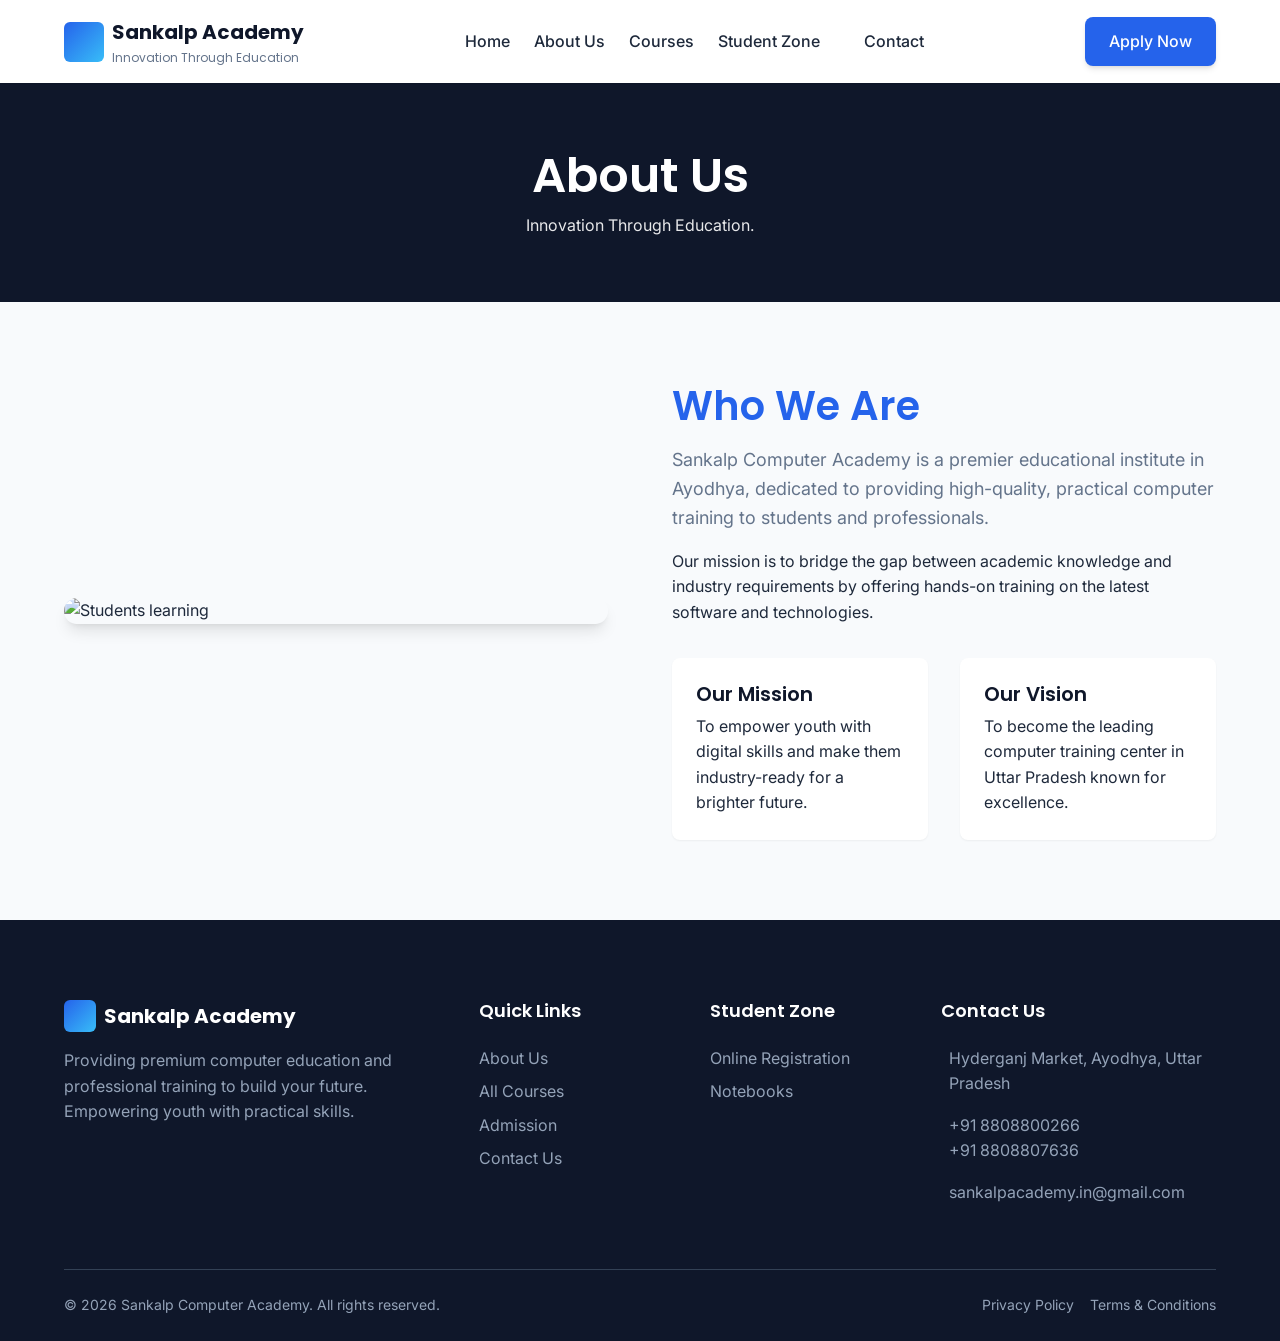
==== about.html @ 63ea6112 "Add files via upload" ====
<!DOCTYPE html>
<html lang="en">
<head>
    <meta charset="UTF-8">
    <meta name="viewport" content="width=device-width, initial-scale=1.0">
    <title>About Us | Sankalp Computer Academy</title>
    <link rel="preconnect" href="https://fonts.googleapis.com">
    <link rel="preconnect" href="https://fonts.gstatic.com" crossorigin>
    <link href="https://fonts.googleapis.com/css2?family=Inter:wght@400;500;600&family=Poppins:wght@500;600;700&display=swap" rel="stylesheet">
    <script src="https://unpkg.com/lucide@latest"></script>
    <link rel="stylesheet" href="styles/main.css">
</head>
<body class="bg-background">
        <!-- Main Header -->
    <header class="main-header" id="mainHeader">
        <div class="container">
            <a href="index.html" class="logo">
                <div class="logo-icon">
                    <i data-lucide="monitor"></i>
                </div>
                <div class="logo-text">
                    Sankalp Academy
                    <span class="logo-tagline">Innovation Through Education</span>
                </div>
            </a>

            <nav class="nav-links">
                <div class="nav-item"><a href="index.html" class="nav-link">Home</a></div>
                <div class="nav-item"><a href="about.html" class="nav-link">About Us</a></div>
                <div class="nav-item"><a href="courses.html" class="nav-link">Courses</a></div>
                <div class="nav-item dropdown">
                    <a href="#" class="nav-link">Student Zone <i data-lucide="chevron-down" class="inline w-4 h-4"></i></a>
                    <div class="dropdown-menu">
                        <a href="admission.html" class="dropdown-item">Online Registration</a>
                        <a href="notebook.html" class="dropdown-item">Notebooks</a>
                    </div>
                </div>
                <div class="nav-item"><a href="contact.html" class="nav-link">Contact</a></div>
            </nav>

            <div class="header-actions">
                <a href="admission.html" class="btn btn-primary">Apply Now</a>
            </div>

            <button class="mobile-menu-btn" id="mobileMenuBtn">
                <i data-lucide="menu"></i>
            </button>
        </div>
    </header>

    <div class="page-header" style="background: var(--secondary); color: white; padding: 4rem 0; text-align: center;">
        <div class="container">
            <h1 style="font-size: 3rem; margin-bottom: 0.5rem; color: white;">About Us</h1>
            <p style="opacity: 0.9;">Innovation Through Education.</p>
        </div>
    </div>

    <section class="section-padding">
        <div class="container">
            <div style="display: grid; grid-template-columns: 1fr 1fr; gap: 4rem; align-items: center;">
                <div>
                    <img src="https://images.unsplash.com/photo-1531482615713-2afd69097998?ixlib=rb-4.0.3&auto=format&fit=crop&w=800&q=80" alt="Students learning" style="border-radius: var(--radius-lg); box-shadow: var(--shadow-lg);">
                </div>
                <div>
                    <h2 class="mb-4" style="color: var(--primary); font-size: 2.5rem; margin-bottom: 1rem;">Who We Are</h2>
                    <p style="margin-bottom: 1rem; font-size: 1.125rem; color: var(--text-secondary);">Sankalp Computer Academy is a premier educational institute in Ayodhya, dedicated to providing high-quality, practical computer training to students and professionals.</p>
                    <p style="margin-bottom: 2rem;">Our mission is to bridge the gap between academic knowledge and industry requirements by offering hands-on training on the latest software and technologies.</p>
                    
                    <div style="display: grid; grid-template-columns: 1fr 1fr; gap: 2rem;">
                        <div style="background: white; padding: 1.5rem; border-radius: var(--radius-md); box-shadow: var(--shadow-sm);">
                            <i data-lucide="target" class="text-primary w-8 h-8 mb-2"></i>
                            <h3 style="margin-bottom: 0.5rem; font-size: 1.25rem;">Our Mission</h3>
                            <p class="text-sm text-secondary">To empower youth with digital skills and make them industry-ready for a brighter future.</p>
                        </div>
                        <div style="background: white; padding: 1.5rem; border-radius: var(--radius-md); box-shadow: var(--shadow-sm);">
                            <i data-lucide="eye" class="text-primary w-8 h-8 mb-2"></i>
                            <h3 style="margin-bottom: 0.5rem; font-size: 1.25rem;">Our Vision</h3>
                            <p class="text-sm text-secondary">To become the leading computer training center in Uttar Pradesh known for excellence.</p>
                        </div>
                    </div>
                </div>
            </div>
        </div>
    </section>

        <!-- Footer -->
    <footer class="footer">
        <div class="container">
            <div class="footer-grid">
                <div>
                    <a href="index.html" class="logo footer-logo">
                        <div class="logo-icon" style="width: 32px; height: 32px;"><i data-lucide="monitor" style="width: 18px;"></i></div>
                        Sankalp Academy
                    </a>
                    <p class="footer-desc">Providing premium computer education and professional training to build your future. Empowering youth with practical skills.</p>
                    <div class="top-header-social" style="color: white;">
                        <a href="#"><i data-lucide="facebook"></i></a>
                        <a href="#"><i data-lucide="instagram"></i></a>
                        <a href="#"><i data-lucide="youtube"></i></a>
                    </div>
                </div>
                
                <div>
                    <h4 class="footer-heading">Quick Links</h4>
                    <ul class="footer-links">
                        <li><a href="about.html">About Us</a></li>
                        <li><a href="courses.html">All Courses</a></li>
                        <li><a href="admission.html">Admission</a></li>
                        <li><a href="contact.html">Contact Us</a></li>
                    </ul>
                </div>
                
                <div>
                    <h4 class="footer-heading">Student Zone</h4>
                    <ul class="footer-links">
                        <li><a href="admission.html">Online Registration</a></li>
                        <li><a href="notebook.html">Notebooks</a></li>
                    </ul>
                </div>
                
                <div>
                    <h4 class="footer-heading">Contact Us</h4>
                    <ul class="footer-contact">
                        <li><i data-lucide="map-pin" class="text-accent mt-1"></i> Hyderganj Market, Ayodhya, Uttar Pradesh</li>
                        <li><i data-lucide="phone" class="text-accent mt-1"></i> +91 8808800266<br>+91 8808807636</li>
                        <li><i data-lucide="mail" class="text-accent mt-1"></i> sankalpacademy.in@gmail.com</li>
                    </ul>
                </div>
            </div>
            
            <div class="footer-bottom">
                <p>&copy; 2026 Sankalp Computer Academy. All rights reserved.</p>
                <div style="display: flex; gap: 1rem;">
                    <a href="#">Privacy Policy</a>
                    <a href="#">Terms & Conditions</a>
                </div>
            </div>
        </div>
    </footer>
    <script>lucide.createIcons();</script>
</body>
</html>
---- styles/main.css ----
:root {
  /* Colors */
  --primary: #2563eb;       /* Primary Blue */
  --primary-hover: #1d4ed8;
  --secondary: #0f172a;     /* Dark Navy */
  --accent: #38bdf8;        /* Sky Blue */
  --success: #10b981;       /* Green */
  --background: #f8fafc;    /* Light Gray */
  --surface: #ffffff;       /* White */
  
  --text-primary: #1e293b;
  --text-secondary: #64748b;
  --text-light: #f1f5f9;
  
  /* Typography */
  --font-heading: 'Poppins', sans-serif;
  --font-body: 'Inter', sans-serif;
  
  /* Spacing */
  --spacing-xs: 0.25rem;
  --spacing-sm: 0.5rem;
  --spacing-md: 1rem;
  --spacing-lg: 1.5rem;
  --spacing-xl: 2rem;
  --spacing-2xl: 3rem;
  --spacing-3xl: 5rem;
  
  /* Borders & Shadows */
  --radius-sm: 0.375rem;
  --radius-md: 0.5rem;
  --radius-lg: 1rem;
  --radius-xl: 1.5rem;
  
  --shadow-sm: 0 1px 2px 0 rgb(0 0 0 / 0.05);
  --shadow-md: 0 4px 6px -1px rgb(0 0 0 / 0.1), 0 2px 4px -2px rgb(0 0 0 / 0.1);
  --shadow-lg: 0 10px 15px -3px rgb(0 0 0 / 0.1), 0 4px 6px -4px rgb(0 0 0 / 0.1);
  --shadow-glow: 0 0 20px rgba(37, 99, 235, 0.15);
  
  /* Transitions */
  --transition-fast: 0.2s ease;
  --transition-normal: 0.3s ease;
  --transition-slow: 0.5s cubic-bezier(0.4, 0, 0.2, 1);
}

/* Reset & Base */
* {
  margin: 0;
  padding: 0;
  box-sizing: border-box;
}

html {
  scroll-behavior: smooth;
  font-size: 16px;
}

body {
  font-family: var(--font-body);
  background-color: var(--background);
  color: var(--text-primary);
  line-height: 1.6;
  overflow-x: hidden;
  
  /* Disable text selection globally */
  -webkit-user-select: none;
  -moz-user-select: none;
  -ms-user-select: none;
  user-select: none;
}

input, textarea {
  -webkit-user-select: auto;
  -moz-user-select: auto;
  -ms-user-select: auto;
  user-select: auto;
}

h1, h2, h3, h4, h5, h6 {
  font-family: var(--font-heading);
  font-weight: 600;
  color: var(--secondary);
  line-height: 1.2;
}

a {
  text-decoration: none;
  color: inherit;
  transition: color var(--transition-fast);
}

ul {
  list-style: none;
}

img {
  max-width: 100%;
  height: auto;
  display: block;
  
  /* Disable image dragging */
  -webkit-user-drag: none;
  -khtml-user-drag: none;
  -moz-user-drag: none;
  -o-user-drag: none;
  user-drag: none;
}

/* Utilities */
.container {
  width: 100%;
  max-width: 1200px;
  margin: 0 auto;
  padding: 0 var(--spacing-lg);
}

.text-center { text-align: center; }
.text-primary { color: var(--primary); }
.text-accent { color: var(--accent); }
.bg-white { background-color: var(--surface); }
.bg-navy { background-color: var(--secondary); color: var(--surface); }
.bg-navy h2, .bg-navy h3 { color: var(--surface); }

.w-4 { width: 1rem; }
.h-4 { height: 1rem; }
.w-5 { width: 1.25rem; }
.h-5 { height: 1.25rem; }
.w-6 { width: 1.5rem; }
.h-6 { height: 1.5rem; }
.w-8 { width: 2rem; }
.h-8 { height: 2rem; }

.inline { display: inline; }
.inline-block { display: inline-block; }
.mr-1 { margin-right: 0.25rem; }
.mr-2 { margin-right: 0.5rem; }
.ml-1 { margin-left: 0.25rem; }
.mb-2 { margin-bottom: 0.5rem; }
.mb-4 { margin-bottom: 1rem; }
.mt-1 { margin-top: 0.25rem; }
.mx-auto { margin-left: auto; margin-right: auto; }

.nav-link {
  font-weight: 500;
  font-size: 1rem; /* explicitly set to ensure evenness */
  color: var(--text-primary);
  padding: var(--spacing-sm) 0;
  display: flex;
  align-items: center;
  gap: 0.25rem;
  white-space: nowrap;
}

.section-padding {
  padding: var(--spacing-3xl) 0;
}

.section-title {
  font-size: 2.5rem;
  margin-bottom: var(--spacing-sm);
}

.section-subtitle {
  color: var(--text-secondary);
  font-size: 1.125rem;
  margin-bottom: var(--spacing-2xl);
  max-width: 600px;
  margin-left: auto;
  margin-right: auto;
}

/* Components - Buttons */
.btn {
  display: inline-flex;
  align-items: center;
  justify-content: center;
  padding: 0.75rem 1.5rem;
  border-radius: var(--radius-md);
  font-weight: 500;
  font-family: var(--font-body);
  cursor: pointer;
  transition: all var(--transition-fast);
  border: none;
  gap: 0.5rem;
  white-space: nowrap;
}

.btn-primary {
  background-color: var(--primary);
  color: var(--surface);
  box-shadow: var(--shadow-md);
}

.btn-primary:hover {
  background-color: var(--primary-hover);
  transform: translateY(-2px);
  box-shadow: var(--shadow-lg);
}

.btn-outline {
  background-color: transparent;
  color: var(--primary);
  border: 2px solid var(--primary);
}

.btn-outline:hover {
  background-color: var(--primary);
  color: var(--surface);
}

.btn-success {
  background-color: var(--success);
  color: var(--surface);
}

.btn-success:hover {
  background-color: #059669;
  transform: translateY(-2px);
}

/* Header */
.top-header {
  background-color: var(--secondary);
  color: var(--text-light);
  font-size: 0.875rem;
  padding: var(--spacing-xs) 0;
}

.top-header .container {
  display: flex;
  justify-content: space-between;
  align-items: center;
}

.top-header-info {
  display: flex;
  gap: var(--spacing-lg);
  align-items: center;
}

.top-header-social {
  display: flex;
  gap: var(--spacing-md);
}

.top-header a:hover {
  color: var(--accent);
}

.top-header-flex {
  display: flex;
  justify-content: space-between;
  align-items: center;
  width: 100%;
}

.top-email, .top-phones {
  display: flex;
  align-items: center;
}

.top-email span, .top-phones span {
  display: flex;
  align-items: center;
}

.top-email i, .top-phones i {
  display: flex;
  align-items: center;
}

@media (max-width: 600px) {
  .top-email {
    display: none;
  }
  .top-phones {
    width: 100%;
    justify-content: center;
  }
}

.main-header {
  background-color: var(--surface);
  box-shadow: var(--shadow-sm);
  position: sticky;
  top: 0;
  z-index: 1000;
  transition: padding var(--transition-fast);
}

.main-header .container {
  display: flex;
  justify-content: space-between;
  align-items: center;
  padding-top: var(--spacing-md);
  padding-bottom: var(--spacing-md);
}

.logo {
  display: flex;
  align-items: center;
  gap: var(--spacing-sm);
  font-family: var(--font-heading);
  font-weight: 700;
  font-size: 1.25rem;
  color: var(--secondary);
}

.logo-icon {
  width: 40px;
  height: 40px;
  background: linear-gradient(135deg, var(--primary), var(--accent));
  border-radius: var(--radius-sm);
  display: flex;
  align-items: center;
  justify-content: center;
  color: white;
}

.logo-text {
  display: flex;
  flex-direction: column;
}

.logo-tagline {
  font-size: 0.75rem;
  font-weight: 400;
  color: var(--text-secondary);
}

.nav-links {
  display: flex;
  gap: var(--spacing-lg);
  align-items: center;
}

.nav-item {
  position: relative;
}

.nav-link:hover {
  color: var(--primary);
}

.nav-item.dropdown:hover .dropdown-menu {
  opacity: 1;
  visibility: visible;
  transform: translateY(0);
}

.dropdown-menu {
  position: absolute;
  top: 100%;
  left: 0;
  background-color: var(--surface);
  box-shadow: var(--shadow-lg);
  border-radius: var(--radius-md);
  min-width: 200px;
  opacity: 0;
  visibility: hidden;
  transform: translateY(10px);
  transition: all var(--transition-fast);
  padding: var(--spacing-sm) 0;
  z-index: 10;
}

.dropdown-item {
  display: block;
  padding: var(--spacing-sm) var(--spacing-lg);
  color: var(--text-primary);
  font-size: 1rem;
}

.dropdown-item:hover {
  background-color: var(--background);
  color: var(--primary);
}

.header-actions {
  display: flex;
  gap: var(--spacing-sm);
  align-items: center;
}

/* Mobile Menu Toggle */
.mobile-menu-btn {
  display: none;
  background: none;
  border: none;
  font-size: 1.5rem;
  color: var(--secondary);
  cursor: pointer;
}

/* Hero Section */
.hero {
  position: relative;
  background: linear-gradient(135deg, #f8fafc 0%, #e0f2fe 100%);
  padding: var(--spacing-3xl) 0;
  overflow: hidden;
}

.hero .container {
  display: grid;
  grid-template-columns: 1fr 1fr;
  gap: var(--spacing-2xl);
  align-items: center;
}

.hero-content h1 {
  font-size: 3.5rem;
  margin-bottom: var(--spacing-md);
}

.hero-content h1 span {
  color: var(--primary);
}

.hero-content p {
  font-size: 1.125rem;
  color: var(--text-secondary);
  margin-bottom: var(--spacing-xl);
}

.hero-buttons {
  display: flex;
  gap: var(--spacing-md);
  margin-bottom: var(--spacing-2xl);
}

.hero-highlights {
  display: flex;
  gap: var(--spacing-md);
  flex-wrap: wrap;
}

.highlight-item {
  display: flex;
  align-items: center;
  gap: 0.5rem;
  background: rgba(255, 255, 255, 0.7);
  padding: 0.5rem 1rem;
  border-radius: var(--radius-xl);
  font-size: 0.875rem;
  font-weight: 500;
  backdrop-filter: blur(10px);
}

.hero-image-wrapper {
  position: relative;
}

.hero-image {
  border-radius: var(--radius-lg);
  box-shadow: var(--shadow-lg);
  position: relative;
  z-index: 2;
}

.hero-stats-card {
  position: absolute;
  background: rgba(255, 255, 255, 0.9);
  backdrop-filter: blur(10px);
  padding: 1rem;
  border-radius: var(--radius-md);
  box-shadow: var(--shadow-md);
  z-index: 3;
  display: flex;
  align-items: center;
  gap: 1rem;
  animation: float 6s ease-in-out infinite;
}

.hero-stats-card.card-1 {
  bottom: 2rem;
  left: -2rem;
}

.hero-stats-card.card-2 {
  top: 2rem;
  right: -2rem;
  animation-delay: 3s;
}

.stats-icon {
  background: var(--primary);
  color: white;
  width: 40px;
  height: 40px;
  border-radius: 50%;
  display: flex;
  align-items: center;
  justify-content: center;
  font-size: 1.25rem;
}

.stats-text h4 {
  margin: 0;
  font-size: 1.25rem;
}
.stats-text p {
  margin: 0;
  font-size: 0.75rem;
  color: var(--text-secondary);
}

/* Statistics Section */
.stats-section {
  background-color: var(--surface);
  padding: var(--spacing-2xl) 0;
  border-bottom: 1px solid var(--background);
}

.stats-grid {
  display: grid;
  grid-template-columns: repeat(4, 1fr);
  gap: var(--spacing-lg);
  text-align: center;
}

.stat-item h3 {
  font-size: 2.5rem;
  color: var(--primary);
  margin-bottom: 0.5rem;
}

.stat-item p {
  font-weight: 500;
  color: var(--text-secondary);
}

/* Cards (Courses, Facilities, etc) */
.card-grid {
  display: grid;
  grid-template-columns: repeat(auto-fill, minmax(300px, 1fr));
  gap: var(--spacing-xl);
}

.card {
  background: var(--surface);
  border-radius: var(--radius-lg);
  overflow: hidden;
  box-shadow: var(--shadow-sm);
  transition: all var(--transition-normal);
  border: 1px solid #e2e8f0;
}

.card:hover {
  transform: translateY(-5px);
  box-shadow: var(--shadow-lg);
  border-color: var(--primary);
}

.card-img-wrapper {
  position: relative;
  height: 200px;
  overflow: hidden;
}

.card-img-wrapper img {
  width: 100%;
  height: 100%;
  object-fit: cover;
  transition: transform var(--transition-slow);
}

.card:hover .card-img-wrapper img {
  transform: scale(1.05);
}

.card-badge {
  position: absolute;
  top: 1rem;
  right: 1rem;
  background: var(--primary);
  color: white;
  padding: 0.25rem 0.75rem;
  border-radius: var(--radius-xl);
  font-size: 0.75rem;
  font-weight: 500;
}

.card-content {
  padding: var(--spacing-lg);
}

.card-title {
  font-size: 1.25rem;
  margin-bottom: 0.5rem;
}

.card-desc {
  color: var(--text-secondary);
  font-size: 0.875rem;
  margin-bottom: 1rem;
}

.card-actions {
  display: flex;
  justify-content: space-between;
  align-items: center;
  border-top: 1px solid #e2e8f0;
  padding-top: 1rem;
}

/* Icons Grid (Why Choose Us) */
.icon-grid {
  display: grid;
  grid-template-columns: repeat(auto-fill, minmax(250px, 1fr));
  gap: var(--spacing-lg);
}

.icon-card {
  background: var(--surface);
  padding: var(--spacing-xl) var(--spacing-lg);
  border-radius: var(--radius-lg);
  text-align: center;
  box-shadow: var(--shadow-sm);
  transition: all var(--transition-fast);
}

.icon-card:hover {
  transform: translateY(-5px);
  box-shadow: var(--shadow-md);
}

.icon-wrapper {
  width: 60px;
  height: 60px;
  margin: 0 auto 1rem;
  background: #eff6ff;
  color: var(--primary);
  border-radius: var(--radius-md);
  display: flex;
  align-items: center;
  justify-content: center;
  font-size: 1.5rem;
}

/* Footer */
.footer {
  background-color: var(--secondary);
  color: var(--text-light);
  padding: var(--spacing-3xl) 0 var(--spacing-lg);
}

.footer-grid {
  display: grid;
  grid-template-columns: 2fr 1fr 1fr 1.5fr;
  gap: var(--spacing-2xl);
  margin-bottom: var(--spacing-2xl);
}

.footer-heading {
  color: var(--surface);
  font-size: 1.125rem;
  margin-bottom: var(--spacing-lg);
}

.footer-logo {
  color: var(--surface);
  margin-bottom: var(--spacing-md);
}

.footer-desc {
  color: #94a3b8;
  margin-bottom: var(--spacing-lg);
}

.footer-links li {
  margin-bottom: 0.5rem;
}

.footer-links a {
  color: #94a3b8;
}

.footer-links a:hover {
  color: var(--accent);
  padding-left: 5px;
}

.footer-contact li {
  display: flex;
  align-items: flex-start;
  gap: 0.5rem;
  margin-bottom: 1rem;
  color: #94a3b8;
}

.footer-bottom {
  border-top: 1px solid #334155;
  padding-top: var(--spacing-lg);
  display: flex;
  justify-content: space-between;
  align-items: center;
  color: #94a3b8;
  font-size: 0.875rem;
}

/* Animations */
@keyframes float {
  0% { transform: translateY(0px); }
  50% { transform: translateY(-10px); }
  100% { transform: translateY(0px); }
}

/* Responsive */
@media (max-width: 992px) {
  .hero .container {
    grid-template-columns: 1fr;
    text-align: center;
  }
  
  .hero-buttons, .hero-highlights {
    justify-content: center;
  }
  
  .stats-grid {
    grid-template-columns: repeat(2, 1fr);
  }
  
  .footer-grid {
    grid-template-columns: repeat(2, 1fr);
  }
}

@media (max-width: 768px) {
  .nav-links, .header-actions {
    display: none;
  }
  
  .mobile-menu-btn {
    display: block;
  }
  
  .hero-content h1 {
    font-size: 2.5rem;
  }
  
  .hero-stats-card {
    display: none;
  }
  
  .footer-grid {
    grid-template-columns: 1fr;
  }
  
  .footer-bottom {
    flex-direction: column;
    gap: 1rem;
    text-align: center;
  }
}
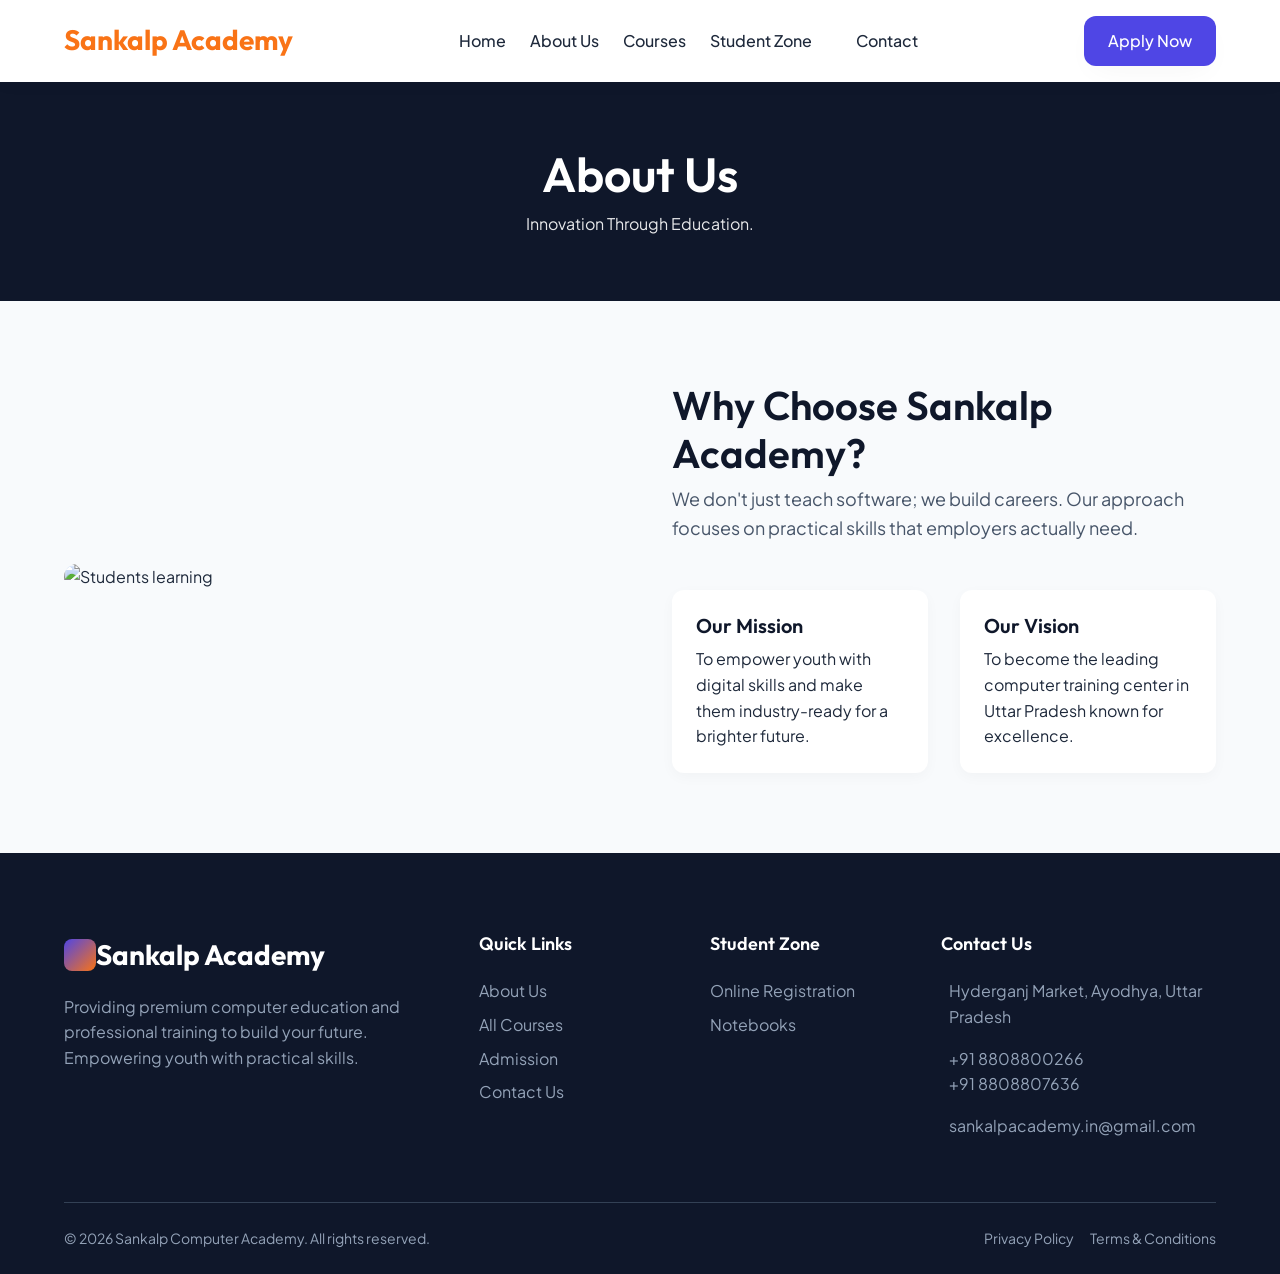
==== commit 833fa95c: "Add files via upload" ====
--- a/about.html
+++ b/about.html
@@ -1,142 +1,136 @@
-<!DOCTYPE html>
-<html lang="en">
+<!DOCTYPE html>
+<html lang="en">
 <head>
-    <meta charset="UTF-8">
-    <meta name="viewport" content="width=device-width, initial-scale=1.0">
-    <title>About Us | Sankalp Computer Academy</title>
-    <link rel="preconnect" href="https://fonts.googleapis.com">
-    <link rel="preconnect" href="https://fonts.gstatic.com" crossorigin>
-    <link href="https://fonts.googleapis.com/css2?family=Inter:wght@400;500;600&family=Poppins:wght@500;600;700&display=swap" rel="stylesheet">
-    <script src="https://unpkg.com/lucide@latest"></script>
-    <link rel="stylesheet" href="styles/main.css">
-</head>
-<body class="bg-background">
-        <!-- Main Header -->
-    <header class="main-header" id="mainHeader">
-        <div class="container">
-            <a href="index.html" class="logo">
-                <div class="logo-icon">
-                    <i data-lucide="monitor"></i>
-                </div>
-                <div class="logo-text">
-                    Sankalp Academy
-                    <span class="logo-tagline">Innovation Through Education</span>
-                </div>
-            </a>
-
-            <nav class="nav-links">
-                <div class="nav-item"><a href="index.html" class="nav-link">Home</a></div>
-                <div class="nav-item"><a href="about.html" class="nav-link">About Us</a></div>
-                <div class="nav-item"><a href="courses.html" class="nav-link">Courses</a></div>
-                <div class="nav-item dropdown">
-                    <a href="#" class="nav-link">Student Zone <i data-lucide="chevron-down" class="inline w-4 h-4"></i></a>
-                    <div class="dropdown-menu">
-                        <a href="admission.html" class="dropdown-item">Online Registration</a>
-                        <a href="notebook.html" class="dropdown-item">Notebooks</a>
-                    </div>
-                </div>
-                <div class="nav-item"><a href="contact.html" class="nav-link">Contact</a></div>
-            </nav>
-
-            <div class="header-actions">
-                <a href="admission.html" class="btn btn-primary">Apply Now</a>
-            </div>
-
-            <button class="mobile-menu-btn" id="mobileMenuBtn">
-                <i data-lucide="menu"></i>
-            </button>
-        </div>
-    </header>
-
-    <div class="page-header" style="background: var(--secondary); color: white; padding: 4rem 0; text-align: center;">
-        <div class="container">
-            <h1 style="font-size: 3rem; margin-bottom: 0.5rem; color: white;">About Us</h1>
-            <p style="opacity: 0.9;">Innovation Through Education.</p>
-        </div>
-    </div>
-
-    <section class="section-padding">
-        <div class="container">
-            <div style="display: grid; grid-template-columns: 1fr 1fr; gap: 4rem; align-items: center;">
-                <div>
-                    <img src="https://images.unsplash.com/photo-1531482615713-2afd69097998?ixlib=rb-4.0.3&auto=format&fit=crop&w=800&q=80" alt="Students learning" style="border-radius: var(--radius-lg); box-shadow: var(--shadow-lg);">
-                </div>
-                <div>
-                    <h2 class="mb-4" style="color: var(--primary); font-size: 2.5rem; margin-bottom: 1rem;">Who We Are</h2>
-                    <p style="margin-bottom: 1rem; font-size: 1.125rem; color: var(--text-secondary);">Sankalp Computer Academy is a premier educational institute in Ayodhya, dedicated to providing high-quality, practical computer training to students and professionals.</p>
-                    <p style="margin-bottom: 2rem;">Our mission is to bridge the gap between academic knowledge and industry requirements by offering hands-on training on the latest software and technologies.</p>
-                    
-                    <div style="display: grid; grid-template-columns: 1fr 1fr; gap: 2rem;">
-                        <div style="background: white; padding: 1.5rem; border-radius: var(--radius-md); box-shadow: var(--shadow-sm);">
-                            <i data-lucide="target" class="text-primary w-8 h-8 mb-2"></i>
-                            <h3 style="margin-bottom: 0.5rem; font-size: 1.25rem;">Our Mission</h3>
-                            <p class="text-sm text-secondary">To empower youth with digital skills and make them industry-ready for a brighter future.</p>
-                        </div>
-                        <div style="background: white; padding: 1.5rem; border-radius: var(--radius-md); box-shadow: var(--shadow-sm);">
-                            <i data-lucide="eye" class="text-primary w-8 h-8 mb-2"></i>
-                            <h3 style="margin-bottom: 0.5rem; font-size: 1.25rem;">Our Vision</h3>
-                            <p class="text-sm text-secondary">To become the leading computer training center in Uttar Pradesh known for excellence.</p>
-                        </div>
-                    </div>
-                </div>
-            </div>
-        </div>
-    </section>
-
-        <!-- Footer -->
-    <footer class="footer">
-        <div class="container">
-            <div class="footer-grid">
-                <div>
-                    <a href="index.html" class="logo footer-logo">
-                        <div class="logo-icon" style="width: 32px; height: 32px;"><i data-lucide="monitor" style="width: 18px;"></i></div>
-                        Sankalp Academy
-                    </a>
-                    <p class="footer-desc">Providing premium computer education and professional training to build your future. Empowering youth with practical skills.</p>
-                    <div class="top-header-social" style="color: white;">
-                        <a href="#"><i data-lucide="facebook"></i></a>
-                        <a href="#"><i data-lucide="instagram"></i></a>
-                        <a href="#"><i data-lucide="youtube"></i></a>
-                    </div>
-                </div>
-                
-                <div>
-                    <h4 class="footer-heading">Quick Links</h4>
-                    <ul class="footer-links">
-                        <li><a href="about.html">About Us</a></li>
-                        <li><a href="courses.html">All Courses</a></li>
-                        <li><a href="admission.html">Admission</a></li>
-                        <li><a href="contact.html">Contact Us</a></li>
-                    </ul>
-                </div>
-                
-                <div>
-                    <h4 class="footer-heading">Student Zone</h4>
-                    <ul class="footer-links">
-                        <li><a href="admission.html">Online Registration</a></li>
-                        <li><a href="notebook.html">Notebooks</a></li>
-                    </ul>
-                </div>
-                
-                <div>
-                    <h4 class="footer-heading">Contact Us</h4>
-                    <ul class="footer-contact">
-                        <li><i data-lucide="map-pin" class="text-accent mt-1"></i> Hyderganj Market, Ayodhya, Uttar Pradesh</li>
-                        <li><i data-lucide="phone" class="text-accent mt-1"></i> +91 8808800266<br>+91 8808807636</li>
-                        <li><i data-lucide="mail" class="text-accent mt-1"></i> sankalpacademy.in@gmail.com</li>
-                    </ul>
-                </div>
-            </div>
-            
-            <div class="footer-bottom">
-                <p>&copy; 2026 Sankalp Computer Academy. All rights reserved.</p>
-                <div style="display: flex; gap: 1rem;">
-                    <a href="#">Privacy Policy</a>
-                    <a href="#">Terms & Conditions</a>
-                </div>
-            </div>
-        </div>
-    </footer>
-    <script>lucide.createIcons();</script>
-</body>
-</html>
+    <link rel="icon" type="image/svg+xml" href="assets/favicon.svg">
+    <meta charset="UTF-8">
+    <meta name="viewport" content="width=device-width, initial-scale=1.0">
+    <title>About Us | Sankalp Computer Academy</title>
+    <link rel="preconnect" href="https://fonts.googleapis.com">
+    <link rel="preconnect" href="https://fonts.gstatic.com" crossorigin>
+    <link href="https://fonts.googleapis.com/css2?family=Inter:wght@400;500;600&family=Poppins:wght@500;600;700&display=swap" rel="stylesheet">
+    <script src="https://unpkg.com/lucide@latest"></script>
+    <link rel="stylesheet" href="styles/main.css">
+</head>
+<body class="bg-background">
+        <!-- Main Header -->
+    <header class="main-header" id="mainHeader">
+        <div class="container">
+            <a href="index.html" class="logo">
+                Sankalp Academy
+            </a>
+
+            <nav class="nav-links">
+                <div class="nav-item"><a href="index.html" class="nav-link">Home</a></div>
+                <div class="nav-item"><a href="about.html" class="nav-link">About Us</a></div>
+                <div class="nav-item"><a href="courses.html" class="nav-link">Courses</a></div>
+                <div class="nav-item dropdown">
+                    <a href="#" class="nav-link">Student Zone <i data-lucide="chevron-down" class="inline w-4 h-4"></i></a>
+                    <div class="dropdown-menu">
+                        <a href="admission.html" class="dropdown-item">Online Registration</a>
+                        <a href="notebook.html" class="dropdown-item">Notebooks</a>
+                    </div>
+                </div>
+                <div class="nav-item"><a href="contact.html" class="nav-link">Contact</a></div>
+            </nav>
+
+            <div class="header-actions">
+                <a href="admission.html" class="btn btn-primary">Apply Now</a>
+            </div>
+
+            <button class="mobile-menu-btn" id="mobileMenuBtn">
+                <i data-lucide="menu"></i>
+            </button>
+        </div>
+    </header>
+
+    <div class="page-header" style="background: var(--secondary); color: white; padding: 4rem 0; text-align: center;">
+        <div class="container">
+            <h1 style="font-size: 3rem; margin-bottom: 0.5rem; color: white;">About Us</h1>
+            <p style="opacity: 0.9;">Innovation Through Education.</p>
+        </div>
+    </div>
+
+    <section class="section-padding">
+        <div class="container">
+            <div class="about-layout">
+                <div>
+                    <img src="https://images.unsplash.com/photo-1531482615713-2afd69097998?ixlib=rb-4.0.3&auto=format&fit=crop&w=800&q=80" alt="Students learning" style="border-radius: var(--radius-lg); box-shadow: var(--shadow-lg);">
+                </div>
+                <div>
+                    <h2 class="section-title">Why Choose Sankalp Academy?</h2>
+                    <p class="section-subtitle" style="margin-left: 0;">We don't just teach software; we build careers. Our approach focuses on practical skills that employers actually need.</p>
+                    
+                    <div class="about-features">
+                        <div style="background: var(--surface); padding: 1.5rem; border-radius: var(--radius-md); box-shadow: var(--shadow-sm);">
+                            <i data-lucide="target" class="text-primary w-8 h-8 mb-2"></i>
+                            <h3 style="margin-bottom: 0.5rem; font-size: 1.25rem;">Our Mission</h3>
+                            <p class="text-sm text-secondary">To empower youth with digital skills and make them industry-ready for a brighter future.</p>
+                        </div>
+                        <div style="background: var(--surface); padding: 1.5rem; border-radius: var(--radius-md); box-shadow: var(--shadow-sm);">
+                            <i data-lucide="eye" class="text-primary w-8 h-8 mb-2"></i>
+                            <h3 style="margin-bottom: 0.5rem; font-size: 1.25rem;">Our Vision</h3>
+                            <p class="text-sm text-secondary">To become the leading computer training center in Uttar Pradesh known for excellence.</p>
+                        </div>
+                    </div>
+                </div>
+            </div>
+        </div>
+    </section>
+
+        <!-- Footer -->
+    <footer class="footer">
+        <div class="container">
+            <div class="footer-grid">
+                <div>
+                    <a href="index.html" class="logo footer-logo">
+                        <div class="logo-icon" style="width: 32px; height: 32px;"><i data-lucide="monitor" style="width: 18px;"></i></div>
+                        Sankalp Academy
+                    </a>
+                    <p class="footer-desc">Providing premium computer education and professional training to build your future. Empowering youth with practical skills.</p>
+                    <div class="top-header-social" style="color: white;">
+                        <a href="#"><i data-lucide="facebook"></i></a>
+                        <a href="#"><i data-lucide="instagram"></i></a>
+                        <a href="#"><i data-lucide="youtube"></i></a>
+                    </div>
+                </div>
+                
+                <div>
+                    <h4 class="footer-heading">Quick Links</h4>
+                    <ul class="footer-links">
+                        <li><a href="about.html">About Us</a></li>
+                        <li><a href="courses.html">All Courses</a></li>
+                        <li><a href="admission.html">Admission</a></li>
+                        <li><a href="contact.html">Contact Us</a></li>
+                    </ul>
+                </div>
+                
+                <div>
+                    <h4 class="footer-heading">Student Zone</h4>
+                    <ul class="footer-links">
+                        <li><a href="admission.html">Online Registration</a></li>
+                        <li><a href="notebook.html">Notebooks</a></li>
+                    </ul>
+                </div>
+                
+                <div>
+                    <h4 class="footer-heading">Contact Us</h4>
+                    <ul class="footer-contact">
+                        <li><i data-lucide="map-pin" class="text-accent mt-1"></i> Hyderganj Market, Ayodhya, Uttar Pradesh</li>
+                        <li><i data-lucide="phone" class="text-accent mt-1"></i> +91 8808800266<br>+91 8808807636</li>
+                        <li><i data-lucide="mail" class="text-accent mt-1"></i> sankalpacademy.in@gmail.com</li>
+                    </ul>
+                </div>
+            </div>
+            
+            <div class="footer-bottom">
+                <p>&copy; 2026 Sankalp Computer Academy. All rights reserved.</p>
+                <div style="display: flex; gap: 1rem;">
+                    <a href="#">Privacy Policy</a>
+                    <a href="#">Terms & Conditions</a>
+                </div>
+            </div>
+        </div>
+    </footer>
+    <script>lucide.createIcons();</script>
+</body>
+</html>
--- a/styles/main.css
+++ b/styles/main.css
@@ -1,753 +1,826 @@
-:root {
-  /* Colors */
-  --primary: #2563eb;       /* Primary Blue */
-  --primary-hover: #1d4ed8;
-  --secondary: #0f172a;     /* Dark Navy */
-  --accent: #38bdf8;        /* Sky Blue */
-  --success: #10b981;       /* Green */
-  --background: #f8fafc;    /* Light Gray */
-  --surface: #ffffff;       /* White */
-  
-  --text-primary: #1e293b;
-  --text-secondary: #64748b;
-  --text-light: #f1f5f9;
-  
-  /* Typography */
-  --font-heading: 'Poppins', sans-serif;
-  --font-body: 'Inter', sans-serif;
-  
-  /* Spacing */
-  --spacing-xs: 0.25rem;
-  --spacing-sm: 0.5rem;
-  --spacing-md: 1rem;
-  --spacing-lg: 1.5rem;
-  --spacing-xl: 2rem;
-  --spacing-2xl: 3rem;
-  --spacing-3xl: 5rem;
-  
-  /* Borders & Shadows */
-  --radius-sm: 0.375rem;
-  --radius-md: 0.5rem;
-  --radius-lg: 1rem;
-  --radius-xl: 1.5rem;
-  
-  --shadow-sm: 0 1px 2px 0 rgb(0 0 0 / 0.05);
-  --shadow-md: 0 4px 6px -1px rgb(0 0 0 / 0.1), 0 2px 4px -2px rgb(0 0 0 / 0.1);
-  --shadow-lg: 0 10px 15px -3px rgb(0 0 0 / 0.1), 0 4px 6px -4px rgb(0 0 0 / 0.1);
-  --shadow-glow: 0 0 20px rgba(37, 99, 235, 0.15);
-  
-  /* Transitions */
-  --transition-fast: 0.2s ease;
-  --transition-normal: 0.3s ease;
-  --transition-slow: 0.5s cubic-bezier(0.4, 0, 0.2, 1);
-}
-
-/* Reset & Base */
-* {
-  margin: 0;
-  padding: 0;
-  box-sizing: border-box;
-}
-
-html {
-  scroll-behavior: smooth;
-  font-size: 16px;
-}
-
-body {
-  font-family: var(--font-body);
-  background-color: var(--background);
-  color: var(--text-primary);
-  line-height: 1.6;
-  overflow-x: hidden;
-  
-  /* Disable text selection globally */
-  -webkit-user-select: none;
-  -moz-user-select: none;
-  -ms-user-select: none;
-  user-select: none;
-}
-
-input, textarea {
-  -webkit-user-select: auto;
-  -moz-user-select: auto;
-  -ms-user-select: auto;
-  user-select: auto;
-}
-
-h1, h2, h3, h4, h5, h6 {
-  font-family: var(--font-heading);
-  font-weight: 600;
-  color: var(--secondary);
-  line-height: 1.2;
-}
-
-a {
-  text-decoration: none;
-  color: inherit;
-  transition: color var(--transition-fast);
-}
-
-ul {
-  list-style: none;
-}
-
-img {
-  max-width: 100%;
-  height: auto;
-  display: block;
-  
-  /* Disable image dragging */
-  -webkit-user-drag: none;
-  -khtml-user-drag: none;
-  -moz-user-drag: none;
-  -o-user-drag: none;
-  user-drag: none;
-}
-
-/* Utilities */
-.container {
-  width: 100%;
-  max-width: 1200px;
-  margin: 0 auto;
-  padding: 0 var(--spacing-lg);
-}
-
-.text-center { text-align: center; }
-.text-primary { color: var(--primary); }
-.text-accent { color: var(--accent); }
-.bg-white { background-color: var(--surface); }
-.bg-navy { background-color: var(--secondary); color: var(--surface); }
-.bg-navy h2, .bg-navy h3 { color: var(--surface); }
-
-.w-4 { width: 1rem; }
-.h-4 { height: 1rem; }
-.w-5 { width: 1.25rem; }
-.h-5 { height: 1.25rem; }
-.w-6 { width: 1.5rem; }
-.h-6 { height: 1.5rem; }
-.w-8 { width: 2rem; }
-.h-8 { height: 2rem; }
-
-.inline { display: inline; }
-.inline-block { display: inline-block; }
-.mr-1 { margin-right: 0.25rem; }
-.mr-2 { margin-right: 0.5rem; }
-.ml-1 { margin-left: 0.25rem; }
-.mb-2 { margin-bottom: 0.5rem; }
-.mb-4 { margin-bottom: 1rem; }
-.mt-1 { margin-top: 0.25rem; }
-.mx-auto { margin-left: auto; margin-right: auto; }
-
-.nav-link {
-  font-weight: 500;
-  font-size: 1rem; /* explicitly set to ensure evenness */
-  color: var(--text-primary);
-  padding: var(--spacing-sm) 0;
-  display: flex;
-  align-items: center;
-  gap: 0.25rem;
-  white-space: nowrap;
-}
-
-.section-padding {
-  padding: var(--spacing-3xl) 0;
-}
-
-.section-title {
-  font-size: 2.5rem;
-  margin-bottom: var(--spacing-sm);
-}
-
-.section-subtitle {
-  color: var(--text-secondary);
-  font-size: 1.125rem;
-  margin-bottom: var(--spacing-2xl);
-  max-width: 600px;
-  margin-left: auto;
-  margin-right: auto;
-}
-
-/* Components - Buttons */
-.btn {
-  display: inline-flex;
-  align-items: center;
-  justify-content: center;
-  padding: 0.75rem 1.5rem;
-  border-radius: var(--radius-md);
-  font-weight: 500;
-  font-family: var(--font-body);
-  cursor: pointer;
-  transition: all var(--transition-fast);
-  border: none;
-  gap: 0.5rem;
-  white-space: nowrap;
-}
-
-.btn-primary {
-  background-color: var(--primary);
-  color: var(--surface);
-  box-shadow: var(--shadow-md);
-}
-
-.btn-primary:hover {
-  background-color: var(--primary-hover);
-  transform: translateY(-2px);
-  box-shadow: var(--shadow-lg);
-}
-
-.btn-outline {
-  background-color: transparent;
-  color: var(--primary);
-  border: 2px solid var(--primary);
-}
-
-.btn-outline:hover {
-  background-color: var(--primary);
-  color: var(--surface);
-}
-
-.btn-success {
-  background-color: var(--success);
-  color: var(--surface);
-}
-
-.btn-success:hover {
-  background-color: #059669;
-  transform: translateY(-2px);
-}
-
-/* Header */
-.top-header {
-  background-color: var(--secondary);
-  color: var(--text-light);
-  font-size: 0.875rem;
-  padding: var(--spacing-xs) 0;
-}
-
-.top-header .container {
-  display: flex;
-  justify-content: space-between;
-  align-items: center;
-}
-
-.top-header-info {
-  display: flex;
-  gap: var(--spacing-lg);
-  align-items: center;
-}
-
-.top-header-social {
-  display: flex;
-  gap: var(--spacing-md);
-}
-
-.top-header a:hover {
-  color: var(--accent);
-}
-
-.top-header-flex {
-  display: flex;
-  justify-content: space-between;
-  align-items: center;
-  width: 100%;
-}
-
-.top-email, .top-phones {
-  display: flex;
-  align-items: center;
-}
-
-.top-email span, .top-phones span {
-  display: flex;
-  align-items: center;
-}
-
-.top-email i, .top-phones i {
-  display: flex;
-  align-items: center;
-}
-
-@media (max-width: 600px) {
-  .top-email {
-    display: none;
-  }
-  .top-phones {
-    width: 100%;
-    justify-content: center;
-  }
-}
-
-.main-header {
-  background-color: var(--surface);
-  box-shadow: var(--shadow-sm);
-  position: sticky;
-  top: 0;
-  z-index: 1000;
-  transition: padding var(--transition-fast);
-}
-
-.main-header .container {
-  display: flex;
-  justify-content: space-between;
-  align-items: center;
-  padding-top: var(--spacing-md);
-  padding-bottom: var(--spacing-md);
-}
-
-.logo {
-  display: flex;
-  align-items: center;
-  gap: var(--spacing-sm);
-  font-family: var(--font-heading);
-  font-weight: 700;
-  font-size: 1.25rem;
-  color: var(--secondary);
-}
-
-.logo-icon {
-  width: 40px;
-  height: 40px;
-  background: linear-gradient(135deg, var(--primary), var(--accent));
-  border-radius: var(--radius-sm);
-  display: flex;
-  align-items: center;
-  justify-content: center;
-  color: white;
-}
-
-.logo-text {
-  display: flex;
-  flex-direction: column;
-}
-
-.logo-tagline {
-  font-size: 0.75rem;
-  font-weight: 400;
-  color: var(--text-secondary);
-}
-
-.nav-links {
-  display: flex;
-  gap: var(--spacing-lg);
-  align-items: center;
-}
-
-.nav-item {
-  position: relative;
-}
-
-.nav-link:hover {
-  color: var(--primary);
-}
-
-.nav-item.dropdown:hover .dropdown-menu {
-  opacity: 1;
-  visibility: visible;
-  transform: translateY(0);
-}
-
-.dropdown-menu {
-  position: absolute;
-  top: 100%;
-  left: 0;
-  background-color: var(--surface);
-  box-shadow: var(--shadow-lg);
-  border-radius: var(--radius-md);
-  min-width: 200px;
-  opacity: 0;
-  visibility: hidden;
-  transform: translateY(10px);
-  transition: all var(--transition-fast);
-  padding: var(--spacing-sm) 0;
-  z-index: 10;
-}
-
-.dropdown-item {
-  display: block;
-  padding: var(--spacing-sm) var(--spacing-lg);
-  color: var(--text-primary);
-  font-size: 1rem;
-}
-
-.dropdown-item:hover {
-  background-color: var(--background);
-  color: var(--primary);
-}
-
-.header-actions {
-  display: flex;
-  gap: var(--spacing-sm);
-  align-items: center;
-}
-
-/* Mobile Menu Toggle */
-.mobile-menu-btn {
-  display: none;
-  background: none;
-  border: none;
-  font-size: 1.5rem;
-  color: var(--secondary);
-  cursor: pointer;
-}
-
-/* Hero Section */
-.hero {
-  position: relative;
-  background: linear-gradient(135deg, #f8fafc 0%, #e0f2fe 100%);
-  padding: var(--spacing-3xl) 0;
-  overflow: hidden;
-}
-
-.hero .container {
-  display: grid;
-  grid-template-columns: 1fr 1fr;
-  gap: var(--spacing-2xl);
-  align-items: center;
-}
-
-.hero-content h1 {
-  font-size: 3.5rem;
-  margin-bottom: var(--spacing-md);
-}
-
-.hero-content h1 span {
-  color: var(--primary);
-}
-
-.hero-content p {
-  font-size: 1.125rem;
-  color: var(--text-secondary);
-  margin-bottom: var(--spacing-xl);
-}
-
-.hero-buttons {
-  display: flex;
-  gap: var(--spacing-md);
-  margin-bottom: var(--spacing-2xl);
-}
-
-.hero-highlights {
-  display: flex;
-  gap: var(--spacing-md);
-  flex-wrap: wrap;
-}
-
-.highlight-item {
-  display: flex;
-  align-items: center;
-  gap: 0.5rem;
-  background: rgba(255, 255, 255, 0.7);
-  padding: 0.5rem 1rem;
-  border-radius: var(--radius-xl);
-  font-size: 0.875rem;
-  font-weight: 500;
-  backdrop-filter: blur(10px);
-}
-
-.hero-image-wrapper {
-  position: relative;
-}
-
-.hero-image {
-  border-radius: var(--radius-lg);
-  box-shadow: var(--shadow-lg);
-  position: relative;
-  z-index: 2;
-}
-
-.hero-stats-card {
-  position: absolute;
-  background: rgba(255, 255, 255, 0.9);
-  backdrop-filter: blur(10px);
-  padding: 1rem;
-  border-radius: var(--radius-md);
-  box-shadow: var(--shadow-md);
-  z-index: 3;
-  display: flex;
-  align-items: center;
-  gap: 1rem;
-  animation: float 6s ease-in-out infinite;
-}
-
-.hero-stats-card.card-1 {
-  bottom: 2rem;
-  left: -2rem;
-}
-
-.hero-stats-card.card-2 {
-  top: 2rem;
-  right: -2rem;
-  animation-delay: 3s;
-}
-
-.stats-icon {
-  background: var(--primary);
-  color: white;
-  width: 40px;
-  height: 40px;
-  border-radius: 50%;
-  display: flex;
-  align-items: center;
-  justify-content: center;
-  font-size: 1.25rem;
-}
-
-.stats-text h4 {
-  margin: 0;
-  font-size: 1.25rem;
-}
-.stats-text p {
-  margin: 0;
-  font-size: 0.75rem;
-  color: var(--text-secondary);
-}
-
-/* Statistics Section */
-.stats-section {
-  background-color: var(--surface);
-  padding: var(--spacing-2xl) 0;
-  border-bottom: 1px solid var(--background);
-}
-
-.stats-grid {
-  display: grid;
-  grid-template-columns: repeat(4, 1fr);
-  gap: var(--spacing-lg);
-  text-align: center;
-}
-
-.stat-item h3 {
-  font-size: 2.5rem;
-  color: var(--primary);
-  margin-bottom: 0.5rem;
-}
-
-.stat-item p {
-  font-weight: 500;
-  color: var(--text-secondary);
-}
-
-/* Cards (Courses, Facilities, etc) */
-.card-grid {
-  display: grid;
-  grid-template-columns: repeat(auto-fill, minmax(300px, 1fr));
-  gap: var(--spacing-xl);
-}
-
-.card {
-  background: var(--surface);
-  border-radius: var(--radius-lg);
-  overflow: hidden;
-  box-shadow: var(--shadow-sm);
-  transition: all var(--transition-normal);
-  border: 1px solid #e2e8f0;
-}
-
-.card:hover {
-  transform: translateY(-5px);
-  box-shadow: var(--shadow-lg);
-  border-color: var(--primary);
-}
-
-.card-img-wrapper {
-  position: relative;
-  height: 200px;
-  overflow: hidden;
-}
-
-.card-img-wrapper img {
-  width: 100%;
-  height: 100%;
-  object-fit: cover;
-  transition: transform var(--transition-slow);
-}
-
-.card:hover .card-img-wrapper img {
-  transform: scale(1.05);
-}
-
-.card-badge {
-  position: absolute;
-  top: 1rem;
-  right: 1rem;
-  background: var(--primary);
-  color: white;
-  padding: 0.25rem 0.75rem;
-  border-radius: var(--radius-xl);
-  font-size: 0.75rem;
-  font-weight: 500;
-}
-
-.card-content {
-  padding: var(--spacing-lg);
-}
-
-.card-title {
-  font-size: 1.25rem;
-  margin-bottom: 0.5rem;
-}
-
-.card-desc {
-  color: var(--text-secondary);
-  font-size: 0.875rem;
-  margin-bottom: 1rem;
-}
-
-.card-actions {
-  display: flex;
-  justify-content: space-between;
-  align-items: center;
-  border-top: 1px solid #e2e8f0;
-  padding-top: 1rem;
-}
-
-/* Icons Grid (Why Choose Us) */
-.icon-grid {
-  display: grid;
-  grid-template-columns: repeat(auto-fill, minmax(250px, 1fr));
-  gap: var(--spacing-lg);
-}
-
-.icon-card {
-  background: var(--surface);
-  padding: var(--spacing-xl) var(--spacing-lg);
-  border-radius: var(--radius-lg);
-  text-align: center;
-  box-shadow: var(--shadow-sm);
-  transition: all var(--transition-fast);
-}
-
-.icon-card:hover {
-  transform: translateY(-5px);
-  box-shadow: var(--shadow-md);
-}
-
-.icon-wrapper {
-  width: 60px;
-  height: 60px;
-  margin: 0 auto 1rem;
-  background: #eff6ff;
-  color: var(--primary);
-  border-radius: var(--radius-md);
-  display: flex;
-  align-items: center;
-  justify-content: center;
-  font-size: 1.5rem;
-}
-
-/* Footer */
-.footer {
-  background-color: var(--secondary);
-  color: var(--text-light);
-  padding: var(--spacing-3xl) 0 var(--spacing-lg);
-}
-
-.footer-grid {
-  display: grid;
-  grid-template-columns: 2fr 1fr 1fr 1.5fr;
-  gap: var(--spacing-2xl);
-  margin-bottom: var(--spacing-2xl);
-}
-
-.footer-heading {
-  color: var(--surface);
-  font-size: 1.125rem;
-  margin-bottom: var(--spacing-lg);
-}
-
-.footer-logo {
-  color: var(--surface);
-  margin-bottom: var(--spacing-md);
-}
-
-.footer-desc {
-  color: #94a3b8;
-  margin-bottom: var(--spacing-lg);
-}
-
-.footer-links li {
-  margin-bottom: 0.5rem;
-}
-
-.footer-links a {
-  color: #94a3b8;
-}
-
-.footer-links a:hover {
-  color: var(--accent);
-  padding-left: 5px;
-}
-
-.footer-contact li {
-  display: flex;
-  align-items: flex-start;
-  gap: 0.5rem;
-  margin-bottom: 1rem;
-  color: #94a3b8;
-}
-
-.footer-bottom {
-  border-top: 1px solid #334155;
-  padding-top: var(--spacing-lg);
-  display: flex;
-  justify-content: space-between;
-  align-items: center;
-  color: #94a3b8;
-  font-size: 0.875rem;
-}
-
-/* Animations */
-@keyframes float {
-  0% { transform: translateY(0px); }
-  50% { transform: translateY(-10px); }
-  100% { transform: translateY(0px); }
-}
-
-/* Responsive */
-@media (max-width: 992px) {
-  .hero .container {
-    grid-template-columns: 1fr;
-    text-align: center;
-  }
-  
-  .hero-buttons, .hero-highlights {
-    justify-content: center;
-  }
-  
-  .stats-grid {
-    grid-template-columns: repeat(2, 1fr);
-  }
-  
-  .footer-grid {
-    grid-template-columns: repeat(2, 1fr);
-  }
-}
-
-@media (max-width: 768px) {
-  .nav-links, .header-actions {
-    display: none;
-  }
-  
-  .mobile-menu-btn {
-    display: block;
-  }
-  
-  .hero-content h1 {
-    font-size: 2.5rem;
-  }
-  
-  .hero-stats-card {
-    display: none;
-  }
-  
-  .footer-grid {
-    grid-template-columns: 1fr;
-  }
-  
-  .footer-bottom {
-    flex-direction: column;
-    gap: 1rem;
-    text-align: center;
-  }
-}
+@import url('https://fonts.googleapis.com/css2?family=Outfit:wght@400;500;600;700&family=Plus+Jakarta+Sans:wght@400;500;600;700&display=swap');
+
+:root {
+  /* Vibrant Light Theme Colors */
+  --primary: #4f46e5;       /* Deep Indigo */
+  --primary-hover: #4338ca;
+  --secondary: #0f172a;     /* Dark Slate for Headings */
+  --accent: #f97316;        /* Vibrant Orange */
+  --success: #10b981;       /* Emerald */
+  --background: #f8fafc;    /* Very Light Cool Gray */
+  --surface: #ffffff;       /* Pure White Surface */
+  
+  --text-primary: #1e293b;  /* Slate Text */
+  --text-secondary: #475569; /* Medium Slate */
+  --text-light: #f1f5f9;
+  
+  /* Typography */
+  --font-heading: 'Outfit', sans-serif;
+  --font-body: 'Plus Jakarta Sans', sans-serif;
+  
+  /* Spacing */
+  --spacing-xs: 0.25rem;
+  --spacing-sm: 0.5rem;
+  --spacing-md: 1rem;
+  --spacing-lg: 1.5rem;
+  --spacing-xl: 2rem;
+  --spacing-2xl: 3rem;
+  --spacing-3xl: 5rem;
+  
+  /* Borders & Shadows - Modern Light UI */
+  --radius-sm: 0.5rem;
+  --radius-md: 0.75rem;
+  --radius-lg: 1.5rem;
+  --radius-xl: 2rem;
+  
+  --shadow-sm: 0 4px 14px 0 rgba(0, 0, 0, 0.03);
+  --shadow-md: 0 10px 30px -10px rgba(0, 0, 0, 0.05);
+  --shadow-lg: 0 20px 40px -15px rgba(0, 0, 0, 0.07);
+  --shadow-glow: 0 0 25px rgba(79, 70, 229, 0.2);
+  
+  /* Transitions */
+  --transition-fast: 0.2s ease;
+  --transition-normal: 0.3s ease;
+  --transition-slow: 0.5s cubic-bezier(0.4, 0, 0.2, 1);
+}
+
+/* Reset & Base */
+* {
+  margin: 0;
+  padding: 0;
+  box-sizing: border-box;
+}
+
+html {
+  scroll-behavior: smooth;
+  font-size: 16px;
+}
+
+body {
+  font-family: var(--font-body);
+  background-color: var(--background);
+  color: var(--text-primary);
+  line-height: 1.6;
+  overflow-x: hidden;
+  
+  /* Disable text selection globally */
+  -webkit-user-select: none;
+  -moz-user-select: none;
+  -ms-user-select: none;
+  user-select: none;
+}
+
+input, textarea {
+  -webkit-user-select: auto;
+  -moz-user-select: auto;
+  -ms-user-select: auto;
+  user-select: auto;
+}
+
+h1, h2, h3, h4, h5, h6 {
+  font-family: var(--font-heading);
+  font-weight: 600;
+  color: var(--secondary);
+  line-height: 1.2;
+}
+
+a {
+  text-decoration: none;
+  color: inherit;
+  transition: color var(--transition-fast);
+}
+
+ul {
+  list-style: none;
+}
+
+img {
+  max-width: 100%;
+  height: auto;
+  display: block;
+  
+  /* Disable image dragging */
+  -webkit-user-drag: none;
+  -khtml-user-drag: none;
+  -moz-user-drag: none;
+  -o-user-drag: none;
+  user-drag: none;
+}
+
+/* Utilities */
+.container {
+  width: 100%;
+  max-width: 1200px;
+  margin: 0 auto;
+  padding: 0 var(--spacing-lg);
+}
+
+.text-center { text-align: center; }
+.text-primary { color: var(--primary); }
+.text-accent { color: var(--accent); }
+.bg-white { background-color: var(--surface); }
+.bg-navy { background-color: var(--secondary); color: var(--surface); }
+.bg-navy h2, .bg-navy h3 { color: var(--surface); }
+
+.w-4 { width: 1rem; }
+.h-4 { height: 1rem; }
+.w-5 { width: 1.25rem; }
+.h-5 { height: 1.25rem; }
+.w-6 { width: 1.5rem; }
+.h-6 { height: 1.5rem; }
+.w-8 { width: 2rem; }
+.h-8 { height: 2rem; }
+
+.inline { display: inline; }
+.inline-block { display: inline-block; }
+.mr-1 { margin-right: 0.25rem; }
+.mr-2 { margin-right: 0.5rem; }
+.ml-1 { margin-left: 0.25rem; }
+.mb-2 { margin-bottom: 0.5rem; }
+.mb-4 { margin-bottom: 1rem; }
+.mt-1 { margin-top: 0.25rem; }
+.mx-auto { margin-left: auto; margin-right: auto; }
+
+.nav-link {
+  font-weight: 500;
+  font-size: 1rem; /* explicitly set to ensure evenness */
+  color: var(--text-primary);
+  padding: var(--spacing-sm) 0;
+  display: flex;
+  align-items: center;
+  gap: 0.25rem;
+  white-space: nowrap;
+}
+
+.section-padding {
+  padding: var(--spacing-3xl) 0;
+}
+
+.section-title {
+  font-size: 2.5rem;
+  margin-bottom: var(--spacing-sm);
+}
+
+.section-subtitle {
+  color: var(--text-secondary);
+  font-size: 1.125rem;
+  margin-bottom: var(--spacing-2xl);
+  max-width: 600px;
+  margin-left: auto;
+  margin-right: auto;
+}
+
+/* Components - Buttons */
+.btn {
+  display: inline-flex;
+  align-items: center;
+  justify-content: center;
+  padding: 0.75rem 1.5rem;
+  border-radius: var(--radius-md);
+  font-weight: 500;
+  font-family: var(--font-body);
+  cursor: pointer;
+  transition: all var(--transition-fast);
+  border: none;
+  gap: 0.5rem;
+  white-space: nowrap;
+}
+
+.btn-primary {
+  background-color: var(--primary);
+  color: var(--surface);
+  box-shadow: var(--shadow-md);
+}
+
+.btn-primary:hover {
+  background-color: var(--primary-hover);
+  transform: translateY(-2px);
+  box-shadow: var(--shadow-lg);
+}
+
+.btn-outline {
+  background-color: transparent;
+  color: var(--primary);
+  border: 2px solid var(--primary);
+}
+
+.btn-outline:hover {
+  background-color: var(--primary);
+  color: var(--surface);
+}
+
+.btn-success {
+  background-color: var(--success);
+  color: var(--surface);
+}
+
+.btn-success:hover {
+  background-color: #059669;
+  transform: translateY(-2px);
+}
+
+/* Header */
+.top-header {
+  background-color: var(--secondary);
+  color: var(--text-light);
+  font-size: 0.875rem;
+  padding: var(--spacing-xs) 0;
+}
+
+.top-header .container {
+  display: flex;
+  justify-content: space-between;
+  align-items: center;
+}
+
+.top-header-info {
+  display: flex;
+  gap: var(--spacing-lg);
+  align-items: center;
+}
+
+.top-header-social {
+  display: flex;
+  gap: var(--spacing-md);
+}
+
+.top-header a:hover {
+  color: var(--accent);
+}
+
+.top-header-flex {
+  display: flex;
+  justify-content: space-between;
+  align-items: center;
+  width: 100%;
+}
+
+.top-email, .top-phones {
+  display: flex;
+  align-items: center;
+}
+
+.top-email span, .top-phones span {
+  display: flex;
+  align-items: center;
+}
+
+.top-email i, .top-phones i {
+  display: flex;
+  align-items: center;
+}
+
+@media (max-width: 600px) {
+  .top-email {
+    display: none;
+  }
+  .top-phones {
+    width: 100%;
+    justify-content: center;
+  }
+}
+
+.main-header {
+  background-color: var(--surface);
+  box-shadow: var(--shadow-sm);
+  position: sticky;
+  top: 0;
+  z-index: 1000;
+  transition: padding var(--transition-fast);
+}
+
+.main-header .container {
+  display: flex;
+  justify-content: space-between;
+  align-items: center;
+  padding-top: var(--spacing-md);
+  padding-bottom: var(--spacing-md);
+}
+
+.logo {
+  display: flex;
+  align-items: center;
+  font-family: var(--font-heading);
+  font-weight: 700;
+  font-size: 1.75rem;
+  color: var(--accent);
+}
+
+/* General Responsive Layouts */
+.about-layout {
+  display: grid;
+  grid-template-columns: 1fr 1fr;
+  gap: 4rem;
+  align-items: center;
+}
+
+.about-features {
+  display: grid;
+  grid-template-columns: 1fr 1fr;
+  gap: 2rem;
+}
+
+.form-row-2 {
+  display: grid;
+  grid-template-columns: 1fr 1fr;
+  gap: 1.5rem;
+}
+
+@media (max-width: 992px) {
+  .about-layout {
+    grid-template-columns: 1fr;
+    gap: 2rem;
+  }
+}
+
+@media (max-width: 600px) {
+  .about-features, .form-row-2 {
+    grid-template-columns: 1fr;
+  }
+}
+
+.logo-icon {
+  width: 40px;
+  height: 40px;
+  background: linear-gradient(135deg, var(--primary), var(--accent));
+  border-radius: var(--radius-sm);
+  display: flex;
+  align-items: center;
+  justify-content: center;
+  color: white;
+}
+
+.logo-text {
+  display: flex;
+  flex-direction: column;
+}
+
+.logo-tagline {
+  font-size: 0.75rem;
+  font-weight: 400;
+  color: var(--text-secondary);
+}
+
+.nav-links {
+  display: flex;
+  gap: var(--spacing-lg);
+  align-items: center;
+}
+
+.nav-item {
+  position: relative;
+}
+
+.nav-link:hover {
+  color: var(--primary);
+}
+
+.nav-item.dropdown:hover .dropdown-menu {
+  opacity: 1;
+  visibility: visible;
+  transform: translateY(0);
+}
+
+.dropdown-menu {
+  position: absolute;
+  top: 100%;
+  left: 0;
+  background-color: var(--surface);
+  box-shadow: var(--shadow-lg);
+  border-radius: var(--radius-md);
+  min-width: 200px;
+  opacity: 0;
+  visibility: hidden;
+  transform: translateY(10px);
+  transition: all var(--transition-fast);
+  padding: var(--spacing-sm) 0;
+  z-index: 10;
+}
+
+.dropdown-item {
+  display: block;
+  padding: var(--spacing-sm) var(--spacing-lg);
+  color: var(--text-primary);
+  font-size: 1rem;
+}
+
+.dropdown-item:hover {
+  background-color: var(--background);
+  color: var(--primary);
+}
+
+.header-actions {
+  display: flex;
+  gap: var(--spacing-sm);
+  align-items: center;
+}
+
+/* Mobile Menu Toggle */
+.mobile-menu-btn {
+  display: none;
+  background: none;
+  border: none;
+  font-size: 1.5rem;
+  color: var(--secondary);
+  cursor: pointer;
+}
+
+/* Hero Section */
+.hero {
+  position: relative;
+  background: linear-gradient(135deg, var(--background) 0%, #e0e7ff 100%);
+  padding: 6rem 0;
+  overflow: hidden;
+  color: var(--text-primary);
+}
+
+.hero .container {
+  display: grid;
+  grid-template-columns: 1.1fr 1fr;
+  gap: var(--spacing-2xl);
+  align-items: center;
+  text-align: left;
+}
+
+.hero-content h1 {
+  font-size: 3.5rem;
+  margin-bottom: var(--spacing-md);
+  color: var(--secondary);
+}
+
+.hero-content h1 span {
+  color: var(--primary);
+}
+
+.hero-content p {
+  font-size: 1.125rem;
+  color: var(--text-secondary);
+  margin-bottom: var(--spacing-xl);
+}
+
+.hero-buttons {
+  display: flex;
+  gap: var(--spacing-md);
+  margin-bottom: var(--spacing-2xl);
+}
+
+.hero-highlights {
+  display: flex;
+  gap: var(--spacing-md);
+  flex-wrap: wrap;
+}
+
+.highlight-item {
+  display: flex;
+  align-items: center;
+  gap: 0.5rem;
+  background: var(--surface);
+  padding: 0.5rem 1rem;
+  border-radius: var(--radius-xl);
+  font-size: 0.875rem;
+  font-weight: 500;
+  box-shadow: var(--shadow-sm);
+  color: var(--text-primary);
+  border: 1px solid #f1f5f9;
+}
+
+.hero-image-wrapper {
+  position: relative;
+}
+
+.hero-image {
+  border-radius: var(--radius-lg);
+  box-shadow: var(--shadow-lg);
+  position: relative;
+  z-index: 2;
+}
+
+.hero-stats-card {
+  position: absolute;
+  background: var(--surface);
+  padding: 1rem;
+  border-radius: var(--radius-md);
+  box-shadow: var(--shadow-md);
+  border: 1px solid #f1f5f9;
+  z-index: 3;
+  display: flex;
+  align-items: center;
+  gap: 1rem;
+  animation: float 6s ease-in-out infinite;
+}
+
+.hero-stats-card.card-1 {
+  bottom: 2rem;
+  left: -2rem;
+}
+
+.hero-stats-card.card-2 {
+  top: 2rem;
+  right: -2rem;
+  animation-delay: 3s;
+}
+
+.stats-icon {
+  background: var(--primary);
+  color: white;
+  width: 40px;
+  height: 40px;
+  border-radius: 50%;
+  display: flex;
+  align-items: center;
+  justify-content: center;
+  font-size: 1.25rem;
+}
+
+.stats-text h4 {
+  margin: 0;
+  font-size: 1.25rem;
+}
+.stats-text p {
+  margin: 0;
+  font-size: 0.75rem;
+  color: var(--text-secondary);
+}
+
+/* Statistics Section */
+.stats-section {
+  background-color: var(--surface);
+  padding: var(--spacing-2xl) 0;
+  border-bottom: 1px solid var(--background);
+}
+
+.stats-grid {
+  display: grid;
+  grid-template-columns: repeat(4, 1fr);
+  gap: var(--spacing-lg);
+  text-align: center;
+}
+
+.stat-item h3 {
+  font-size: 2.5rem;
+  color: var(--primary);
+  margin-bottom: 0.5rem;
+}
+
+.stat-item p {
+  font-weight: 500;
+  color: var(--text-secondary);
+}
+
+/* Cards (Courses, Facilities, etc) */
+.card-grid {
+  display: grid;
+  grid-template-columns: repeat(auto-fill, minmax(250px, 1fr));
+  gap: var(--spacing-xl);
+}
+
+.card {
+  background: var(--surface);
+  border-radius: var(--radius-lg);
+  overflow: hidden;
+  box-shadow: var(--shadow-sm);
+  transition: all var(--transition-normal);
+  border: 1px solid #f1f5f9;
+  display: flex;
+  flex-direction: column;
+}
+
+.card:hover {
+  transform: translateY(-5px);
+  box-shadow: var(--shadow-lg);
+  border-color: var(--primary);
+}
+
+.card-img-wrapper {
+  position: relative;
+  height: 200px;
+  overflow: hidden;
+}
+
+.card-img-wrapper img {
+  width: 100%;
+  height: 100%;
+  object-fit: cover;
+  transition: transform var(--transition-slow);
+}
+
+.card:hover .card-img-wrapper img {
+  transform: scale(1.05);
+}
+
+.card-badge {
+  position: absolute;
+  top: 1rem;
+  right: 1rem;
+  background: var(--primary);
+  color: white;
+  padding: 0.25rem 0.75rem;
+  border-radius: var(--radius-xl);
+  font-size: 0.75rem;
+  font-weight: 500;
+}
+
+.card-content {
+  padding: var(--spacing-lg);
+  display: flex;
+  flex-direction: column;
+  flex-grow: 1;
+}
+
+.card-title {
+  font-size: 1.25rem;
+  margin-bottom: 0.5rem;
+}
+
+.card-desc {
+  color: var(--text-secondary);
+  font-size: 0.875rem;
+  margin-bottom: 1rem;
+}
+
+.card-actions {
+  display: flex;
+  justify-content: space-between;
+  align-items: center;
+  border-top: 1px solid #f1f5f9;
+  padding-top: 1rem;
+  gap: 1rem;
+  margin-top: auto;
+}
+
+.card-actions span, .card-actions a {
+  white-space: nowrap;
+}
+
+/* Icons Grid (Why Choose Us) */
+.icon-grid {
+  display: grid;
+  grid-template-columns: repeat(auto-fill, minmax(250px, 1fr));
+  gap: var(--spacing-lg);
+}
+
+.icon-card {
+  background: var(--surface);
+  padding: var(--spacing-xl) var(--spacing-lg);
+  border-radius: var(--radius-lg);
+  text-align: center;
+  box-shadow: var(--shadow-sm);
+  transition: all var(--transition-fast);
+}
+
+.icon-card:hover {
+  transform: translateY(-5px);
+  box-shadow: var(--shadow-md);
+}
+
+.icon-wrapper {
+  width: 60px;
+  height: 60px;
+  margin: 0 auto 1rem;
+  background: #eff6ff;
+  color: var(--primary);
+  border-radius: var(--radius-md);
+  display: flex;
+  align-items: center;
+  justify-content: center;
+  font-size: 1.5rem;
+}
+
+/* Footer */
+.footer {
+  background-color: var(--secondary);
+  color: var(--text-light);
+  padding: var(--spacing-3xl) 0 var(--spacing-lg);
+}
+
+.footer-grid {
+  display: grid;
+  grid-template-columns: 2fr 1fr 1fr 1.5fr;
+  gap: var(--spacing-2xl);
+  margin-bottom: var(--spacing-2xl);
+}
+
+.footer-heading {
+  color: var(--surface);
+  font-size: 1.125rem;
+  margin-bottom: var(--spacing-lg);
+}
+
+.footer-logo {
+  color: var(--surface);
+  margin-bottom: var(--spacing-md);
+}
+
+.footer-desc {
+  color: #94a3b8;
+  margin-bottom: var(--spacing-lg);
+}
+
+.footer-links li {
+  margin-bottom: 0.5rem;
+}
+
+.footer-links a {
+  color: #94a3b8;
+}
+
+.footer-links a:hover {
+  color: var(--accent);
+  padding-left: 5px;
+}
+
+.footer-contact li {
+  display: flex;
+  align-items: flex-start;
+  gap: 0.5rem;
+  margin-bottom: 1rem;
+  color: #94a3b8;
+}
+
+.footer-bottom {
+  border-top: 1px solid #334155;
+  padding-top: var(--spacing-lg);
+  display: flex;
+  justify-content: space-between;
+  align-items: center;
+  color: #94a3b8;
+  font-size: 0.875rem;
+}
+
+/* Animations */
+@keyframes float {
+  0% { transform: translateY(0px); }
+  50% { transform: translateY(-10px); }
+  100% { transform: translateY(0px); }
+}
+
+/* Responsive */
+@media (max-width: 992px) {
+  .hero .container {
+    grid-template-columns: 1fr;
+    text-align: center;
+  }
+  
+  .hero-buttons, .hero-highlights {
+    justify-content: center;
+  }
+  
+  .stats-grid {
+    grid-template-columns: repeat(2, 1fr);
+  }
+  
+  .footer-grid {
+    grid-template-columns: repeat(2, 1fr);
+  }
+}
+
+@media (max-width: 768px) {
+  .nav-links, .header-actions {
+    display: none;
+  }
+  
+  .mobile-menu-btn {
+    display: block;
+  }
+  
+  .hero-content h1 {
+    font-size: 2.5rem;
+  }
+  
+  .hero-stats-card {
+    display: none;
+  }
+  
+  .stats-grid {
+    grid-template-columns: 1fr;
+  }
+  
+  .footer-grid {
+    grid-template-columns: 1fr;
+  }
+  
+  .footer-bottom {
+    flex-direction: column;
+    gap: 1rem;
+    text-align: center;
+  }
+}
+
+@media (max-width: 480px) {
+  .container {
+    padding: 0 var(--spacing-md);
+  }
+  
+  .hero-buttons {
+    flex-direction: column;
+    width: 100%;
+  }
+  
+  .hero-buttons .btn {
+    width: 100%;
+  }
+  
+  .section-title {
+    font-size: 1.75rem;
+  }
+}
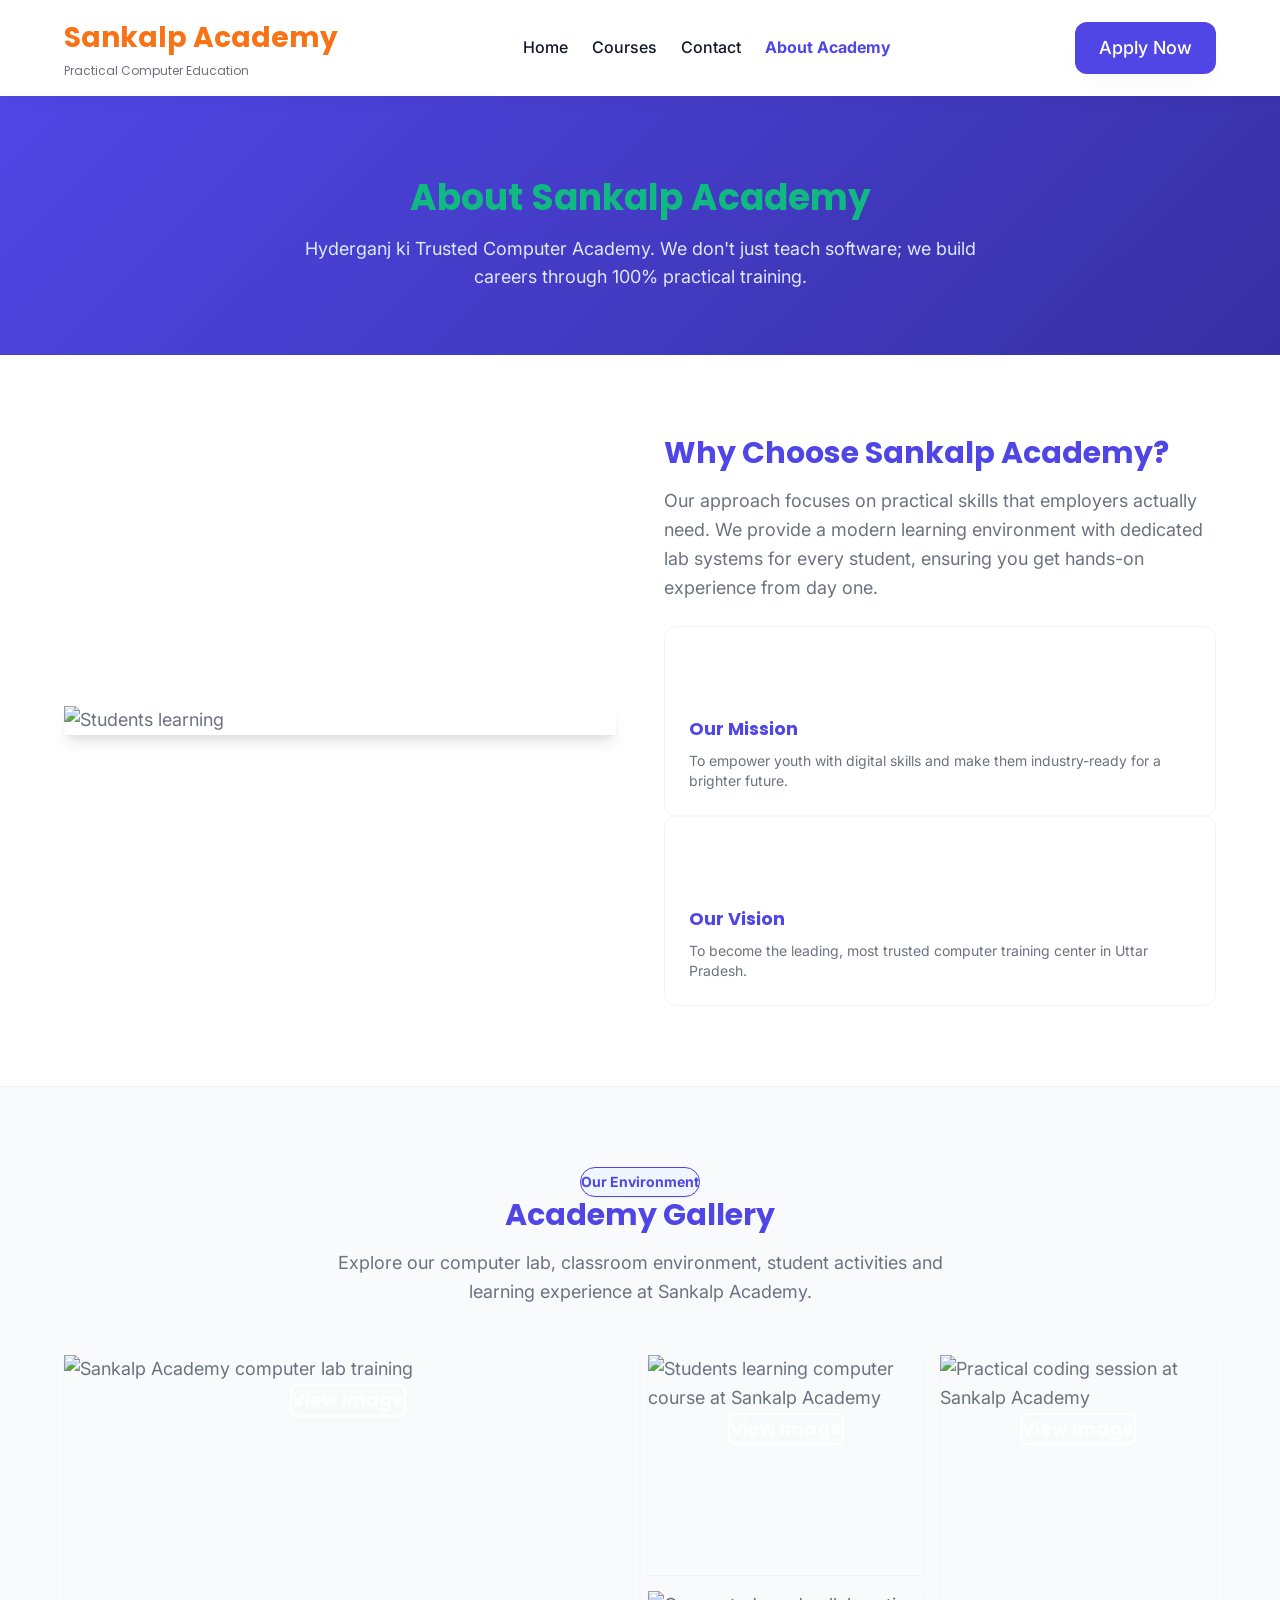
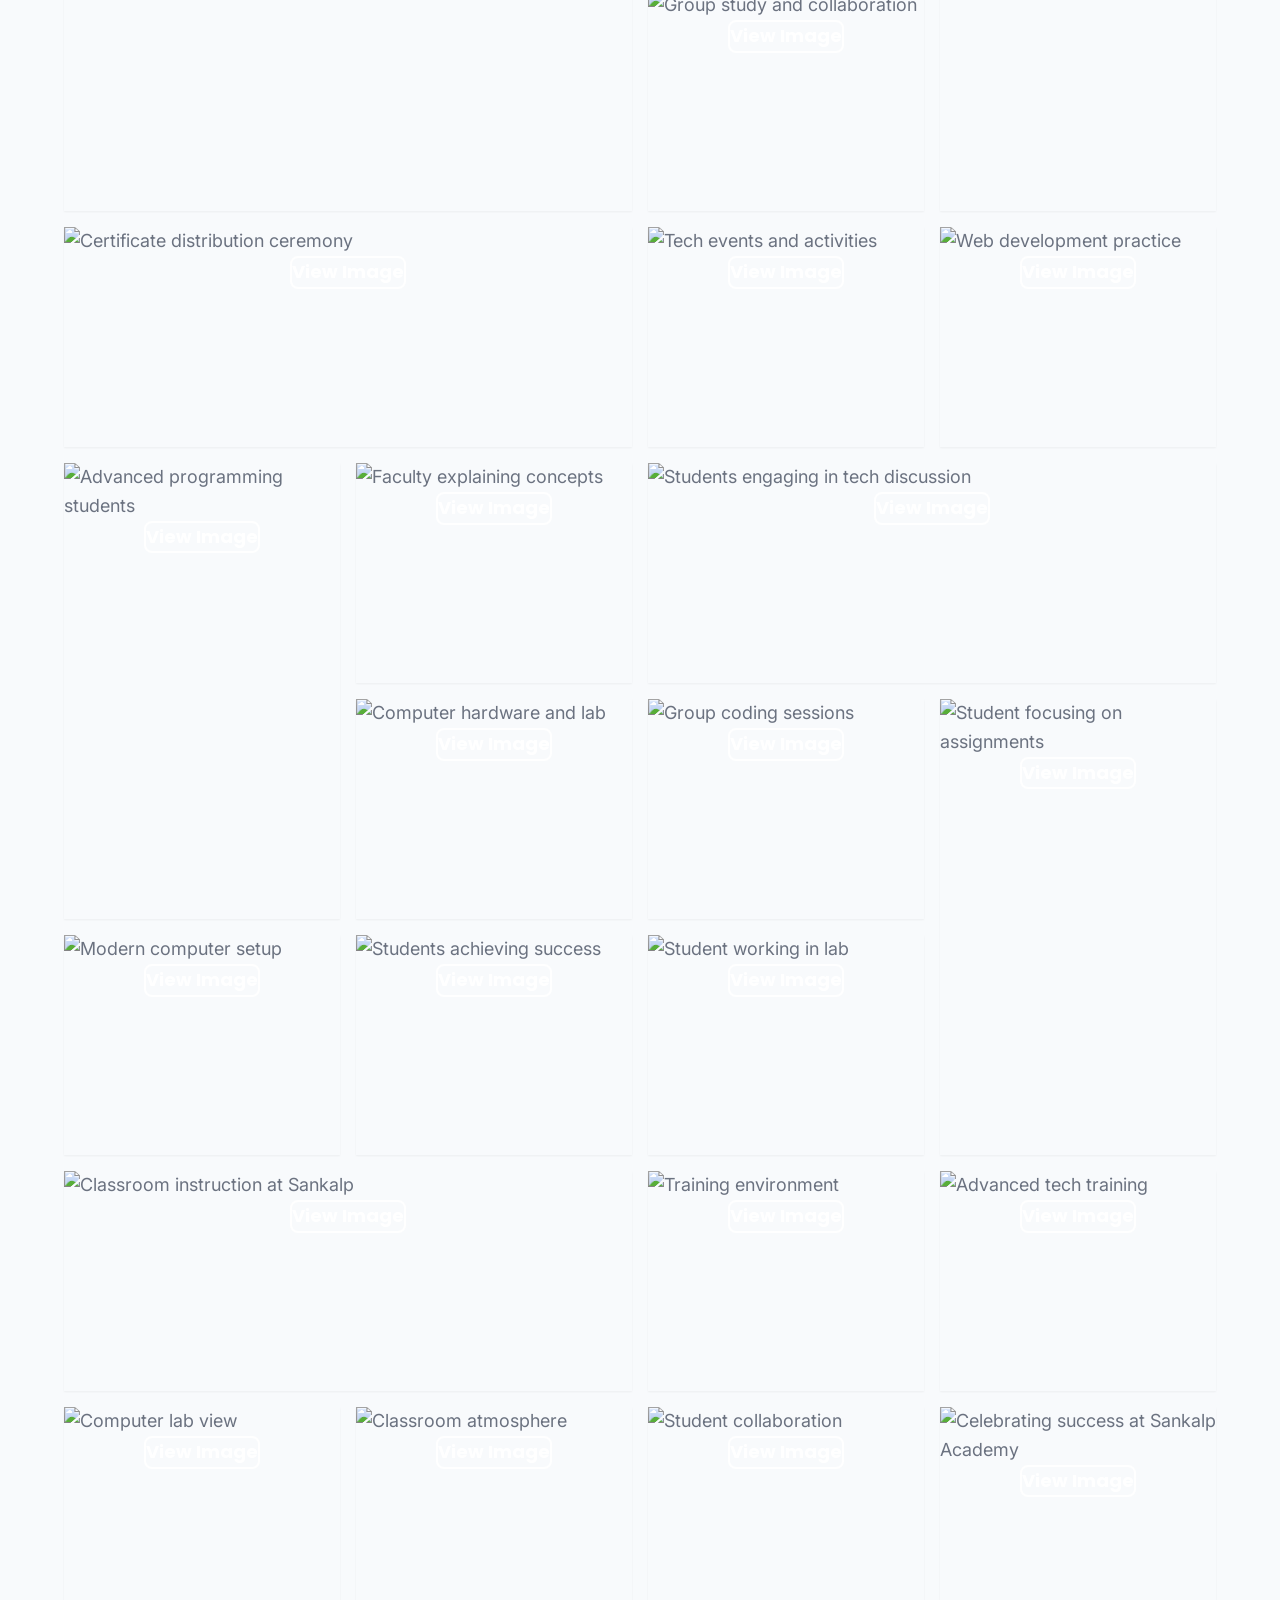
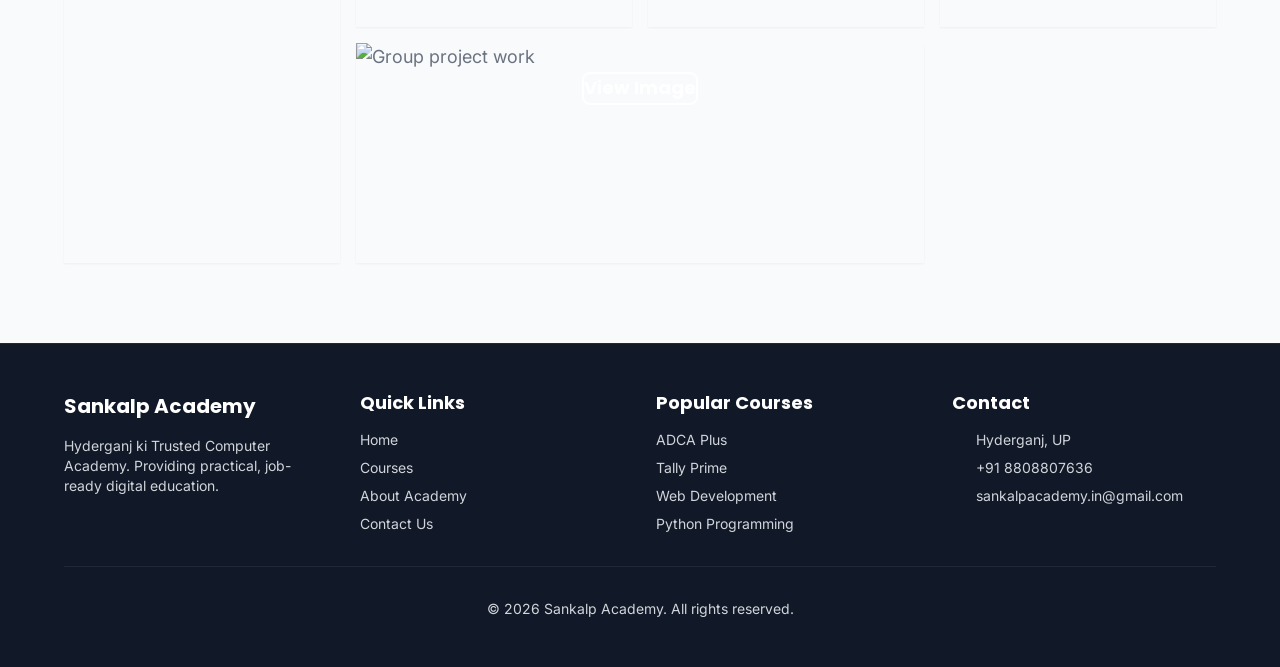
==== commit 984b4741: "Add files via upload" ====
--- a/about.html
+++ b/about.html
@@ -1,136 +1,423 @@
-<!DOCTYPE html>
-<html lang="en">
+<!DOCTYPE html>
+<html lang="en">
 <head>
-    <link rel="icon" type="image/svg+xml" href="assets/favicon.svg">
-    <meta charset="UTF-8">
-    <meta name="viewport" content="width=device-width, initial-scale=1.0">
-    <title>About Us | Sankalp Computer Academy</title>
-    <link rel="preconnect" href="https://fonts.googleapis.com">
-    <link rel="preconnect" href="https://fonts.gstatic.com" crossorigin>
-    <link href="https://fonts.googleapis.com/css2?family=Inter:wght@400;500;600&family=Poppins:wght@500;600;700&display=swap" rel="stylesheet">
-    <script src="https://unpkg.com/lucide@latest"></script>
-    <link rel="stylesheet" href="styles/main.css">
-</head>
-<body class="bg-background">
-        <!-- Main Header -->
-    <header class="main-header" id="mainHeader">
-        <div class="container">
-            <a href="index.html" class="logo">
-                Sankalp Academy
-            </a>
-
-            <nav class="nav-links">
-                <div class="nav-item"><a href="index.html" class="nav-link">Home</a></div>
-                <div class="nav-item"><a href="about.html" class="nav-link">About Us</a></div>
-                <div class="nav-item"><a href="courses.html" class="nav-link">Courses</a></div>
-                <div class="nav-item dropdown">
-                    <a href="#" class="nav-link">Student Zone <i data-lucide="chevron-down" class="inline w-4 h-4"></i></a>
-                    <div class="dropdown-menu">
-                        <a href="admission.html" class="dropdown-item">Online Registration</a>
-                        <a href="notebook.html" class="dropdown-item">Notebooks</a>
-                    </div>
-                </div>
-                <div class="nav-item"><a href="contact.html" class="nav-link">Contact</a></div>
-            </nav>
-
-            <div class="header-actions">
-                <a href="admission.html" class="btn btn-primary">Apply Now</a>
-            </div>
-
-            <button class="mobile-menu-btn" id="mobileMenuBtn">
-                <i data-lucide="menu"></i>
-            </button>
-        </div>
-    </header>
-
-    <div class="page-header" style="background: var(--secondary); color: white; padding: 4rem 0; text-align: center;">
-        <div class="container">
-            <h1 style="font-size: 3rem; margin-bottom: 0.5rem; color: white;">About Us</h1>
-            <p style="opacity: 0.9;">Innovation Through Education.</p>
-        </div>
-    </div>
-
-    <section class="section-padding">
-        <div class="container">
-            <div class="about-layout">
-                <div>
-                    <img src="https://images.unsplash.com/photo-1531482615713-2afd69097998?ixlib=rb-4.0.3&auto=format&fit=crop&w=800&q=80" alt="Students learning" style="border-radius: var(--radius-lg); box-shadow: var(--shadow-lg);">
-                </div>
-                <div>
-                    <h2 class="section-title">Why Choose Sankalp Academy?</h2>
-                    <p class="section-subtitle" style="margin-left: 0;">We don't just teach software; we build careers. Our approach focuses on practical skills that employers actually need.</p>
-                    
-                    <div class="about-features">
-                        <div style="background: var(--surface); padding: 1.5rem; border-radius: var(--radius-md); box-shadow: var(--shadow-sm);">
-                            <i data-lucide="target" class="text-primary w-8 h-8 mb-2"></i>
-                            <h3 style="margin-bottom: 0.5rem; font-size: 1.25rem;">Our Mission</h3>
-                            <p class="text-sm text-secondary">To empower youth with digital skills and make them industry-ready for a brighter future.</p>
-                        </div>
-                        <div style="background: var(--surface); padding: 1.5rem; border-radius: var(--radius-md); box-shadow: var(--shadow-sm);">
-                            <i data-lucide="eye" class="text-primary w-8 h-8 mb-2"></i>
-                            <h3 style="margin-bottom: 0.5rem; font-size: 1.25rem;">Our Vision</h3>
-                            <p class="text-sm text-secondary">To become the leading computer training center in Uttar Pradesh known for excellence.</p>
-                        </div>
-                    </div>
-                </div>
-            </div>
-        </div>
-    </section>
-
-        <!-- Footer -->
-    <footer class="footer">
-        <div class="container">
-            <div class="footer-grid">
-                <div>
-                    <a href="index.html" class="logo footer-logo">
-                        <div class="logo-icon" style="width: 32px; height: 32px;"><i data-lucide="monitor" style="width: 18px;"></i></div>
-                        Sankalp Academy
-                    </a>
-                    <p class="footer-desc">Providing premium computer education and professional training to build your future. Empowering youth with practical skills.</p>
-                    <div class="top-header-social" style="color: white;">
-                        <a href="#"><i data-lucide="facebook"></i></a>
-                        <a href="#"><i data-lucide="instagram"></i></a>
-                        <a href="#"><i data-lucide="youtube"></i></a>
-                    </div>
-                </div>
-                
-                <div>
-                    <h4 class="footer-heading">Quick Links</h4>
-                    <ul class="footer-links">
-                        <li><a href="about.html">About Us</a></li>
-                        <li><a href="courses.html">All Courses</a></li>
-                        <li><a href="admission.html">Admission</a></li>
-                        <li><a href="contact.html">Contact Us</a></li>
-                    </ul>
-                </div>
-                
-                <div>
-                    <h4 class="footer-heading">Student Zone</h4>
-                    <ul class="footer-links">
-                        <li><a href="admission.html">Online Registration</a></li>
-                        <li><a href="notebook.html">Notebooks</a></li>
-                    </ul>
-                </div>
-                
-                <div>
-                    <h4 class="footer-heading">Contact Us</h4>
-                    <ul class="footer-contact">
-                        <li><i data-lucide="map-pin" class="text-accent mt-1"></i> Hyderganj Market, Ayodhya, Uttar Pradesh</li>
-                        <li><i data-lucide="phone" class="text-accent mt-1"></i> +91 8808800266<br>+91 8808807636</li>
-                        <li><i data-lucide="mail" class="text-accent mt-1"></i> sankalpacademy.in@gmail.com</li>
-                    </ul>
-                </div>
-            </div>
-            
-            <div class="footer-bottom">
-                <p>&copy; 2026 Sankalp Computer Academy. All rights reserved.</p>
-                <div style="display: flex; gap: 1rem;">
-                    <a href="#">Privacy Policy</a>
-                    <a href="#">Terms & Conditions</a>
-                </div>
-            </div>
-        </div>
-    </footer>
-    <script>lucide.createIcons();</script>
-</body>
-</html>
+    <link rel="icon" type="image/svg+xml" href="assets/favicon.svg">
+    <meta charset="UTF-8">
+    <meta name="color-scheme" content="light">
+    <meta name="viewport" content="width=device-width, initial-scale=1.0">
+    <title>About Us | Sankalp Academy</title>
+    
+    <!-- Google Fonts -->
+    <link rel="preconnect" href="https://fonts.googleapis.com">
+    <link rel="preconnect" href="https://fonts.gstatic.com" crossorigin>
+    <link href="https://fonts.googleapis.com/css2?family=Inter:wght@400;500;600&family=Poppins:wght@500;600;700&display=swap" rel="stylesheet">
+    
+    <!-- Lucide Icons -->
+    <script src="https://unpkg.com/lucide@latest"></script>
+    
+    <!-- Custom CSS -->
+    <link rel="stylesheet" href="styles/utilities.css">
+    <link rel="stylesheet" href="styles/main.css?v=8">
+    <link rel="stylesheet" href="styles/home-extras.css?v=8">
+    
+    <style>
+        .page-hero {
+            background: linear-gradient(135deg, var(--primary) 0%, #3730a3 100%);
+            padding: 5rem 0 4rem 0;
+            color: white;
+            text-align: center;
+        }
+
+        /* 24-Image Masonry Grid */
+        .gallery-grid {
+            display: grid;
+            grid-template-columns: repeat(2, 1fr);
+            grid-auto-rows: 180px;
+            gap: 1rem;
+            grid-auto-flow: dense;
+        }
+        @media (min-width: 768px) {
+            .gallery-grid {
+                grid-template-columns: repeat(3, 1fr);
+                grid-auto-rows: 200px;
+            }
+        }
+        @media (min-width: 1024px) {
+            .gallery-grid {
+                grid-template-columns: repeat(4, 1fr);
+                grid-auto-rows: 220px;
+            }
+        }
+        
+        .span-row-2 { grid-row: span 2; }
+        .span-col-2 { grid-column: span 2; }
+        
+        /* Optional Lightbox */
+        .lightbox-target {
+            display: none;
+        }
+        .lightbox-target:target {
+            display: flex;
+            position: fixed;
+            top: 0; left: 0; right: 0; bottom: 0;
+            background: rgba(0,0,0,0.9);
+            z-index: 1000;
+            align-items: center;
+            justify-content: center;
+        }
+    </style>
+</head>
+<body class="bg-background">
+    
+        <!-- Main Header -->
+    <header class="main-header" id="mainHeader">
+        <div class="container header-container">
+            <a href="index.html" class="logo">
+                <div class="logo-text">
+                    <span class="logo-name">Sankalp Academy</span>
+                    <span class="logo-tagline">Practical Computer Education</span>
+                </div>
+            </a>
+
+            <nav class="nav-links">
+                <div class="nav-item"><a href="index.html" class="nav-link">Home</a></div>
+                <div class="nav-item"><a href="courses.html" class="nav-link">Courses</a></div>
+                <div class="nav-item"><a href="contact.html" class="nav-link">Contact</a></div>
+                <div class="nav-item"><a href="about.html" class="nav-link">About Academy</a></div>
+            </nav>
+
+            <div class="header-actions">
+                <a href="contact.html" class="btn btn-primary">Apply Now</a>
+            </div>
+
+            <button class="mobile-menu-btn" id="mobileMenuBtn">
+                <i data-lucide="menu"></i>
+            </button>
+        </div>
+    </header>
+
+    <!-- Page Hero -->
+    <div class="page-hero">
+        <div class="container max-w-4xl mx-auto">
+            <h1 class="text-4xl md:text-5xl font-bold font-heading mb-4">About Sankalp Academy</h1>
+            <p class="text-lg text-blue-100 max-w-2xl mx-auto">Hyderganj ki Trusted Computer Academy. We don't just teach software; we build careers through 100% practical training.</p>
+        </div>
+    </div>
+
+    <!-- About Section -->
+    <section class="section-padding bg-white">
+        <div class="container max-w-6xl mx-auto">
+            <div class="grid grid-cols-1 md:grid-cols-2 gap-12 items-center">
+                <div>
+                    <img src="https://images.unsplash.com/photo-1531482615713-2afd69097998?ixlib=rb-4.0.3&auto=format&fit=crop&w=800&q=80" alt="Students learning" class="w-full h-auto rounded-[1rem] shadow-lg">
+                </div>
+                <div>
+                    <h2 class="text-3xl font-bold text-primary font-heading mb-4">Why Choose Sankalp Academy?</h2>
+                    <p class="text-secondary mb-6 leading-relaxed">Our approach focuses on practical skills that employers actually need. We provide a modern learning environment with dedicated lab systems for every student, ensuring you get hands-on experience from day one.</p>
+                    
+                    <div class="grid grid-cols-1 sm:grid-cols-2 gap-6">
+                        <div class="bg-gray-50 p-6 rounded-xl border border-gray-100">
+                            <div class="w-12 h-12 bg-blue-100 text-primary rounded-lg flex items-center justify-center mb-4">
+                                <i data-lucide="target" class="w-6 h-6"></i>
+                            </div>
+                            <h3 class="font-bold text-lg mb-2 text-primary font-heading">Our Mission</h3>
+                            <p class="text-sm text-secondary">To empower youth with digital skills and make them industry-ready for a brighter future.</p>
+                        </div>
+                        <div class="bg-gray-50 p-6 rounded-xl border border-gray-100">
+                            <div class="w-12 h-12 bg-green-100 text-success rounded-lg flex items-center justify-center mb-4">
+                                <i data-lucide="eye" class="w-6 h-6"></i>
+                            </div>
+                            <h3 class="font-bold text-lg mb-2 text-primary font-heading">Our Vision</h3>
+                            <p class="text-sm text-secondary">To become the leading, most trusted computer training center in Uttar Pradesh.</p>
+                        </div>
+                    </div>
+                </div>
+            </div>
+        </div>
+    </section>
+
+    <!-- Academy Gallery Section -->
+    <section class="section-padding bg-background border-t border-gray-100" id="gallery">
+        <div class="container max-w-6xl mx-auto">
+            <div class="text-center mb-12">
+                <span class="inline-block px-3 py-1 bg-blue-50 text-primary text-sm font-bold rounded-full mb-3 shadow-sm border border-blue-100">Our Environment</span>
+                <h2 class="text-3xl md:text-4xl font-bold text-primary font-heading mb-4">Academy Gallery</h2>
+                <p class="text-secondary max-w-2xl mx-auto">Explore our computer lab, classroom environment, student activities and learning experience at Sankalp Academy.</p>
+            </div>
+            
+            <div class="gallery-grid">
+                
+                <!-- Image 1 -->
+                <a href="#img1" class="relative overflow-hidden rounded-[1rem] shadow-sm group span-row-2 span-col-2">
+                    <img src="https://images.unsplash.com/photo-1573164713988-8665fc963095?ixlib=rb-4.0.3&auto=format&fit=crop&w=1200&q=80" alt="Sankalp Academy computer lab training" class="w-full h-full object-cover transition duration-700 group-hover:scale-110">
+                    <div class="absolute inset-0 bg-primary/80 opacity-0 group-hover:opacity-100 transition duration-300 flex items-center justify-center">
+                        <span class="text-white font-bold font-heading border-2 border-white px-5 py-2 rounded-lg">View Image</span>
+                    </div>
+                </a>
+                
+                <!-- Image 2 -->
+                <a href="#img2" class="relative overflow-hidden rounded-[1rem] shadow-sm group">
+                    <img src="https://images.unsplash.com/photo-1524178232363-1fb2b075b655?ixlib=rb-4.0.3&auto=format&fit=crop&w=800&q=80" alt="Students learning computer course at Sankalp Academy" class="w-full h-full object-cover transition duration-700 group-hover:scale-110">
+                    <div class="absolute inset-0 bg-primary/80 opacity-0 group-hover:opacity-100 transition duration-300 flex items-center justify-center">
+                        <span class="text-white font-bold font-heading border-2 border-white px-5 py-2 rounded-lg">View Image</span>
+                    </div>
+                </a>
+                
+                <!-- Image 3 -->
+                <a href="#img3" class="relative overflow-hidden rounded-[1rem] shadow-sm group span-row-2">
+                    <img src="https://images.unsplash.com/photo-1517245386807-bb43f82c33c4?ixlib=rb-4.0.3&auto=format&fit=crop&w=800&q=80" alt="Practical coding session at Sankalp Academy" class="w-full h-full object-cover transition duration-700 group-hover:scale-110">
+                    <div class="absolute inset-0 bg-primary/80 opacity-0 group-hover:opacity-100 transition duration-300 flex items-center justify-center">
+                        <span class="text-white font-bold font-heading border-2 border-white px-5 py-2 rounded-lg">View Image</span>
+                    </div>
+                </a>
+                
+                <!-- Image 4 -->
+                <a href="#img4" class="relative overflow-hidden rounded-[1rem] shadow-sm group">
+                    <img src="https://images.unsplash.com/photo-1531482615713-2afd69097998?ixlib=rb-4.0.3&auto=format&fit=crop&w=800&q=80" alt="Group study and collaboration" class="w-full h-full object-cover transition duration-700 group-hover:scale-110">
+                    <div class="absolute inset-0 bg-primary/80 opacity-0 group-hover:opacity-100 transition duration-300 flex items-center justify-center">
+                        <span class="text-white font-bold font-heading border-2 border-white px-5 py-2 rounded-lg">View Image</span>
+                    </div>
+                </a>
+                
+                <!-- Image 5 -->
+                <a href="#img5" class="relative overflow-hidden rounded-[1rem] shadow-sm group span-col-2">
+                    <img src="https://images.unsplash.com/photo-1523050854058-8df90110c9f1?ixlib=rb-4.0.3&auto=format&fit=crop&w=1200&q=80" alt="Certificate distribution ceremony" class="w-full h-full object-cover transition duration-700 group-hover:scale-110">
+                    <div class="absolute inset-0 bg-primary/80 opacity-0 group-hover:opacity-100 transition duration-300 flex items-center justify-center">
+                        <span class="text-white font-bold font-heading border-2 border-white px-5 py-2 rounded-lg">View Image</span>
+                    </div>
+                </a>
+                
+                <!-- Image 6 -->
+                <a href="#img6" class="relative overflow-hidden rounded-[1rem] shadow-sm group">
+                    <img src="https://images.unsplash.com/photo-1515162816999-a0c47dc192f7?ixlib=rb-4.0.3&auto=format&fit=crop&w=800&q=80" alt="Tech events and activities" class="w-full h-full object-cover transition duration-700 group-hover:scale-110">
+                    <div class="absolute inset-0 bg-primary/80 opacity-0 group-hover:opacity-100 transition duration-300 flex items-center justify-center">
+                        <span class="text-white font-bold font-heading border-2 border-white px-5 py-2 rounded-lg">View Image</span>
+                    </div>
+                </a>
+
+                <!-- Image 7 -->
+                <a href="#img7" class="relative overflow-hidden rounded-[1rem] shadow-sm group">
+                    <img src="https://images.unsplash.com/photo-1498050108023-c5249f4df085?ixlib=rb-4.0.3&auto=format&fit=crop&w=800&q=80" alt="Web development practice" class="w-full h-full object-cover transition duration-700 group-hover:scale-110">
+                    <div class="absolute inset-0 bg-primary/80 opacity-0 group-hover:opacity-100 transition duration-300 flex items-center justify-center">
+                        <span class="text-white font-bold font-heading border-2 border-white px-5 py-2 rounded-lg">View Image</span>
+                    </div>
+                </a>
+                
+                <!-- Image 8 -->
+                <a href="#img8" class="relative overflow-hidden rounded-[1rem] shadow-sm group span-row-2">
+                    <img src="https://images.unsplash.com/photo-1517694712202-14dd9538aa97?ixlib=rb-4.0.3&auto=format&fit=crop&w=800&q=80" alt="Advanced programming students" class="w-full h-full object-cover transition duration-700 group-hover:scale-110">
+                    <div class="absolute inset-0 bg-primary/80 opacity-0 group-hover:opacity-100 transition duration-300 flex items-center justify-center">
+                        <span class="text-white font-bold font-heading border-2 border-white px-5 py-2 rounded-lg">View Image</span>
+                    </div>
+                </a>
+                
+                <!-- Image 9 -->
+                <a href="#img9" class="relative overflow-hidden rounded-[1rem] shadow-sm group">
+                    <img src="https://images.unsplash.com/photo-1544111717-1b369c0d9a6c?ixlib=rb-4.0.3&auto=format&fit=crop&w=800&q=80" alt="Faculty explaining concepts" class="w-full h-full object-cover transition duration-700 group-hover:scale-110">
+                    <div class="absolute inset-0 bg-primary/80 opacity-0 group-hover:opacity-100 transition duration-300 flex items-center justify-center">
+                        <span class="text-white font-bold font-heading border-2 border-white px-5 py-2 rounded-lg">View Image</span>
+                    </div>
+                </a>
+                
+                <!-- Image 10 -->
+                <a href="#img10" class="relative overflow-hidden rounded-[1rem] shadow-sm group span-col-2">
+                    <img src="https://images.unsplash.com/photo-1509062522246-3755977927d7?ixlib=rb-4.0.3&auto=format&fit=crop&w=1200&q=80" alt="Students engaging in tech discussion" class="w-full h-full object-cover transition duration-700 group-hover:scale-110">
+                    <div class="absolute inset-0 bg-primary/80 opacity-0 group-hover:opacity-100 transition duration-300 flex items-center justify-center">
+                        <span class="text-white font-bold font-heading border-2 border-white px-5 py-2 rounded-lg">View Image</span>
+                    </div>
+                </a>
+                
+                <!-- Image 11 -->
+                <a href="#img11" class="relative overflow-hidden rounded-[1rem] shadow-sm group">
+                    <img src="https://images.unsplash.com/photo-1516321497487-e288fb19713f?ixlib=rb-4.0.3&auto=format&fit=crop&w=800&q=80" alt="Computer hardware and lab" class="w-full h-full object-cover transition duration-700 group-hover:scale-110">
+                    <div class="absolute inset-0 bg-primary/80 opacity-0 group-hover:opacity-100 transition duration-300 flex items-center justify-center">
+                        <span class="text-white font-bold font-heading border-2 border-white px-5 py-2 rounded-lg">View Image</span>
+                    </div>
+                </a>
+                
+                <!-- Image 12 -->
+                <a href="#img12" class="relative overflow-hidden rounded-[1rem] shadow-sm group">
+                    <img src="https://images.unsplash.com/photo-1522071820081-009f0129c71c?ixlib=rb-4.0.3&auto=format&fit=crop&w=800&q=80" alt="Group coding sessions" class="w-full h-full object-cover transition duration-700 group-hover:scale-110">
+                    <div class="absolute inset-0 bg-primary/80 opacity-0 group-hover:opacity-100 transition duration-300 flex items-center justify-center">
+                        <span class="text-white font-bold font-heading border-2 border-white px-5 py-2 rounded-lg">View Image</span>
+                    </div>
+                </a>
+                
+                <!-- Image 13 -->
+                <a href="#img13" class="relative overflow-hidden rounded-[1rem] shadow-sm group span-row-2">
+                    <img src="https://images.unsplash.com/photo-1517048676732-d61dea0d0825?ixlib=rb-4.0.3&auto=format&fit=crop&w=800&q=80" alt="Student focusing on assignments" class="w-full h-full object-cover transition duration-700 group-hover:scale-110">
+                    <div class="absolute inset-0 bg-primary/80 opacity-0 group-hover:opacity-100 transition duration-300 flex items-center justify-center">
+                        <span class="text-white font-bold font-heading border-2 border-white px-5 py-2 rounded-lg">View Image</span>
+                    </div>
+                </a>
+                
+                <!-- Image 14 -->
+                <a href="#img14" class="relative overflow-hidden rounded-[1rem] shadow-sm group">
+                    <img src="https://images.unsplash.com/photo-1501504905252-473c47e087f8?ixlib=rb-4.0.3&auto=format&fit=crop&w=800&q=80" alt="Modern computer setup" class="w-full h-full object-cover transition duration-700 group-hover:scale-110">
+                    <div class="absolute inset-0 bg-primary/80 opacity-0 group-hover:opacity-100 transition duration-300 flex items-center justify-center">
+                        <span class="text-white font-bold font-heading border-2 border-white px-5 py-2 rounded-lg">View Image</span>
+                    </div>
+                </a>
+                
+                <!-- Image 15 -->
+                <a href="#img15" class="relative overflow-hidden rounded-[1rem] shadow-sm group">
+                    <img src="https://images.unsplash.com/photo-1522202176988-66273c2fd55f?ixlib=rb-4.0.3&auto=format&fit=crop&w=800&q=80" alt="Students achieving success" class="w-full h-full object-cover transition duration-700 group-hover:scale-110">
+                    <div class="absolute inset-0 bg-primary/80 opacity-0 group-hover:opacity-100 transition duration-300 flex items-center justify-center">
+                        <span class="text-white font-bold font-heading border-2 border-white px-5 py-2 rounded-lg">View Image</span>
+                    </div>
+                </a>
+                
+                <!-- Image 16 -->
+                <a href="#img16" class="relative overflow-hidden rounded-[1rem] shadow-sm group span-col-2">
+                    <img src="https://images.unsplash.com/photo-1552664730-d307ca884978?ixlib=rb-4.0.3&auto=format&fit=crop&w=1200&q=80" alt="Classroom instruction at Sankalp" class="w-full h-full object-cover transition duration-700 group-hover:scale-110">
+                    <div class="absolute inset-0 bg-primary/80 opacity-0 group-hover:opacity-100 transition duration-300 flex items-center justify-center">
+                        <span class="text-white font-bold font-heading border-2 border-white px-5 py-2 rounded-lg">View Image</span>
+                    </div>
+                </a>
+                
+                <!-- Image 17 -->
+                <a href="#img17" class="relative overflow-hidden rounded-[1rem] shadow-sm group">
+                    <img src="https://images.unsplash.com/photo-1581091226825-a6a2a5aee158?ixlib=rb-4.0.3&auto=format&fit=crop&w=800&q=80" alt="Student working in lab" class="w-full h-full object-cover transition duration-700 group-hover:scale-110">
+                    <div class="absolute inset-0 bg-primary/80 opacity-0 group-hover:opacity-100 transition duration-300 flex items-center justify-center">
+                        <span class="text-white font-bold font-heading border-2 border-white px-5 py-2 rounded-lg">View Image</span>
+                    </div>
+                </a>
+                
+                <!-- Image 18 -->
+                <a href="#img18" class="relative overflow-hidden rounded-[1rem] shadow-sm group">
+                    <img src="https://images.unsplash.com/photo-1532619675605-1ede6c2ed7be?ixlib=rb-4.0.3&auto=format&fit=crop&w=800&q=80" alt="Training environment" class="w-full h-full object-cover transition duration-700 group-hover:scale-110">
+                    <div class="absolute inset-0 bg-primary/80 opacity-0 group-hover:opacity-100 transition duration-300 flex items-center justify-center">
+                        <span class="text-white font-bold font-heading border-2 border-white px-5 py-2 rounded-lg">View Image</span>
+                    </div>
+                </a>
+                
+                <!-- Image 19 -->
+                <a href="#img19" class="relative overflow-hidden rounded-[1rem] shadow-sm group">
+                    <img src="https://images.unsplash.com/photo-1542744173-8e8e53415bb0?ixlib=rb-4.0.3&auto=format&fit=crop&w=800&q=80" alt="Advanced tech training" class="w-full h-full object-cover transition duration-700 group-hover:scale-110">
+                    <div class="absolute inset-0 bg-primary/80 opacity-0 group-hover:opacity-100 transition duration-300 flex items-center justify-center">
+                        <span class="text-white font-bold font-heading border-2 border-white px-5 py-2 rounded-lg">View Image</span>
+                    </div>
+                </a>
+                
+                <!-- Image 20 -->
+                <a href="#img20" class="relative overflow-hidden rounded-[1rem] shadow-sm group span-row-2">
+                    <img src="https://images.unsplash.com/photo-1573164713988-8665fc963095?ixlib=rb-4.0.3&auto=format&fit=crop&w=800&q=80" alt="Computer lab view" class="w-full h-full object-cover transition duration-700 group-hover:scale-110">
+                    <div class="absolute inset-0 bg-primary/80 opacity-0 group-hover:opacity-100 transition duration-300 flex items-center justify-center">
+                        <span class="text-white font-bold font-heading border-2 border-white px-5 py-2 rounded-lg">View Image</span>
+                    </div>
+                </a>
+                
+                <!-- Image 21 -->
+                <a href="#img21" class="relative overflow-hidden rounded-[1rem] shadow-sm group">
+                    <img src="https://images.unsplash.com/photo-1524178232363-1fb2b075b655?ixlib=rb-4.0.3&auto=format&fit=crop&w=800&q=80" alt="Classroom atmosphere" class="w-full h-full object-cover transition duration-700 group-hover:scale-110">
+                    <div class="absolute inset-0 bg-primary/80 opacity-0 group-hover:opacity-100 transition duration-300 flex items-center justify-center">
+                        <span class="text-white font-bold font-heading border-2 border-white px-5 py-2 rounded-lg">View Image</span>
+                    </div>
+                </a>
+                
+                <!-- Image 22 -->
+                <a href="#img22" class="relative overflow-hidden rounded-[1rem] shadow-sm group">
+                    <img src="https://images.unsplash.com/photo-1517245386807-bb43f82c33c4?ixlib=rb-4.0.3&auto=format&fit=crop&w=800&q=80" alt="Student collaboration" class="w-full h-full object-cover transition duration-700 group-hover:scale-110">
+                    <div class="absolute inset-0 bg-primary/80 opacity-0 group-hover:opacity-100 transition duration-300 flex items-center justify-center">
+                        <span class="text-white font-bold font-heading border-2 border-white px-5 py-2 rounded-lg">View Image</span>
+                    </div>
+                </a>
+                
+                <!-- Image 23 -->
+                <a href="#img23" class="relative overflow-hidden rounded-[1rem] shadow-sm group span-col-2">
+                    <img src="https://images.unsplash.com/photo-1531482615713-2afd69097998?ixlib=rb-4.0.3&auto=format&fit=crop&w=1200&q=80" alt="Group project work" class="w-full h-full object-cover transition duration-700 group-hover:scale-110">
+                    <div class="absolute inset-0 bg-primary/80 opacity-0 group-hover:opacity-100 transition duration-300 flex items-center justify-center">
+                        <span class="text-white font-bold font-heading border-2 border-white px-5 py-2 rounded-lg">View Image</span>
+                    </div>
+                </a>
+                
+                <!-- Image 24 -->
+                <a href="#img24" class="relative overflow-hidden rounded-[1rem] shadow-sm group">
+                    <img src="https://images.unsplash.com/photo-1523050854058-8df90110c9f1?ixlib=rb-4.0.3&auto=format&fit=crop&w=800&q=80" alt="Celebrating success at Sankalp Academy" class="w-full h-full object-cover transition duration-700 group-hover:scale-110">
+                    <div class="absolute inset-0 bg-primary/80 opacity-0 group-hover:opacity-100 transition duration-300 flex items-center justify-center">
+                        <span class="text-white font-bold font-heading border-2 border-white px-5 py-2 rounded-lg">View Image</span>
+                    </div>
+                </a>
+                
+            </div>
+        </div>
+        
+        <!-- Lightboxes -->
+        <a href="#_" class="lightbox-target" id="img1"><img src="https://images.unsplash.com/photo-1573164713988-8665fc963095?ixlib=rb-4.0.3&auto=format&fit=crop&w=1200&q=80" class="max-w-4xl max-h-[90vh] rounded-xl shadow-2xl"></a>
+        <a href="#_" class="lightbox-target" id="img2"><img src="https://images.unsplash.com/photo-1524178232363-1fb2b075b655?ixlib=rb-4.0.3&auto=format&fit=crop&w=1200&q=80" class="max-w-4xl max-h-[90vh] rounded-xl shadow-2xl"></a>
+        <a href="#_" class="lightbox-target" id="img3"><img src="https://images.unsplash.com/photo-1517245386807-bb43f82c33c4?ixlib=rb-4.0.3&auto=format&fit=crop&w=1200&q=80" class="max-w-4xl max-h-[90vh] rounded-xl shadow-2xl"></a>
+        <a href="#_" class="lightbox-target" id="img4"><img src="https://images.unsplash.com/photo-1531482615713-2afd69097998?ixlib=rb-4.0.3&auto=format&fit=crop&w=1200&q=80" class="max-w-4xl max-h-[90vh] rounded-xl shadow-2xl"></a>
+        <a href="#_" class="lightbox-target" id="img5"><img src="https://images.unsplash.com/photo-1523050854058-8df90110c9f1?ixlib=rb-4.0.3&auto=format&fit=crop&w=1200&q=80" class="max-w-4xl max-h-[90vh] rounded-xl shadow-2xl"></a>
+        <a href="#_" class="lightbox-target" id="img6"><img src="https://images.unsplash.com/photo-1515162816999-a0c47dc192f7?ixlib=rb-4.0.3&auto=format&fit=crop&w=1200&q=80" class="max-w-4xl max-h-[90vh] rounded-xl shadow-2xl"></a>
+        <a href="#_" class="lightbox-target" id="img7"><img src="https://images.unsplash.com/photo-1498050108023-c5249f4df085?ixlib=rb-4.0.3&auto=format&fit=crop&w=1200&q=80" class="max-w-4xl max-h-[90vh] rounded-xl shadow-2xl"></a>
+        <a href="#_" class="lightbox-target" id="img8"><img src="https://images.unsplash.com/photo-1517694712202-14dd9538aa97?ixlib=rb-4.0.3&auto=format&fit=crop&w=1200&q=80" class="max-w-4xl max-h-[90vh] rounded-xl shadow-2xl"></a>
+        <a href="#_" class="lightbox-target" id="img9"><img src="https://images.unsplash.com/photo-1544111717-1b369c0d9a6c?ixlib=rb-4.0.3&auto=format&fit=crop&w=1200&q=80" class="max-w-4xl max-h-[90vh] rounded-xl shadow-2xl"></a>
+        <a href="#_" class="lightbox-target" id="img10"><img src="https://images.unsplash.com/photo-1509062522246-3755977927d7?ixlib=rb-4.0.3&auto=format&fit=crop&w=1200&q=80" class="max-w-4xl max-h-[90vh] rounded-xl shadow-2xl"></a>
+        <a href="#_" class="lightbox-target" id="img11"><img src="https://images.unsplash.com/photo-1516321497487-e288fb19713f?ixlib=rb-4.0.3&auto=format&fit=crop&w=1200&q=80" class="max-w-4xl max-h-[90vh] rounded-xl shadow-2xl"></a>
+        <a href="#_" class="lightbox-target" id="img12"><img src="https://images.unsplash.com/photo-1522071820081-009f0129c71c?ixlib=rb-4.0.3&auto=format&fit=crop&w=1200&q=80" class="max-w-4xl max-h-[90vh] rounded-xl shadow-2xl"></a>
+        <a href="#_" class="lightbox-target" id="img13"><img src="https://images.unsplash.com/photo-1517048676732-d61dea0d0825?ixlib=rb-4.0.3&auto=format&fit=crop&w=1200&q=80" class="max-w-4xl max-h-[90vh] rounded-xl shadow-2xl"></a>
+        <a href="#_" class="lightbox-target" id="img14"><img src="https://images.unsplash.com/photo-1501504905252-473c47e087f8?ixlib=rb-4.0.3&auto=format&fit=crop&w=1200&q=80" class="max-w-4xl max-h-[90vh] rounded-xl shadow-2xl"></a>
+        <a href="#_" class="lightbox-target" id="img15"><img src="https://images.unsplash.com/photo-1522202176988-66273c2fd55f?ixlib=rb-4.0.3&auto=format&fit=crop&w=1200&q=80" class="max-w-4xl max-h-[90vh] rounded-xl shadow-2xl"></a>
+        <a href="#_" class="lightbox-target" id="img16"><img src="https://images.unsplash.com/photo-1552664730-d307ca884978?ixlib=rb-4.0.3&auto=format&fit=crop&w=1200&q=80" class="max-w-4xl max-h-[90vh] rounded-xl shadow-2xl"></a>
+        <a href="#_" class="lightbox-target" id="img17"><img src="https://images.unsplash.com/photo-1581091226825-a6a2a5aee158?ixlib=rb-4.0.3&auto=format&fit=crop&w=1200&q=80" class="max-w-4xl max-h-[90vh] rounded-xl shadow-2xl"></a>
+        <a href="#_" class="lightbox-target" id="img18"><img src="https://images.unsplash.com/photo-1532619675605-1ede6c2ed7be?ixlib=rb-4.0.3&auto=format&fit=crop&w=1200&q=80" class="max-w-4xl max-h-[90vh] rounded-xl shadow-2xl"></a>
+        <a href="#_" class="lightbox-target" id="img19"><img src="https://images.unsplash.com/photo-1542744173-8e8e53415bb0?ixlib=rb-4.0.3&auto=format&fit=crop&w=1200&q=80" class="max-w-4xl max-h-[90vh] rounded-xl shadow-2xl"></a>
+        <a href="#_" class="lightbox-target" id="img20"><img src="https://images.unsplash.com/photo-1573164713988-8665fc963095?ixlib=rb-4.0.3&auto=format&fit=crop&w=1200&q=80" class="max-w-4xl max-h-[90vh] rounded-xl shadow-2xl"></a>
+        <a href="#_" class="lightbox-target" id="img21"><img src="https://images.unsplash.com/photo-1524178232363-1fb2b075b655?ixlib=rb-4.0.3&auto=format&fit=crop&w=1200&q=80" class="max-w-4xl max-h-[90vh] rounded-xl shadow-2xl"></a>
+        <a href="#_" class="lightbox-target" id="img22"><img src="https://images.unsplash.com/photo-1517245386807-bb43f82c33c4?ixlib=rb-4.0.3&auto=format&fit=crop&w=1200&q=80" class="max-w-4xl max-h-[90vh] rounded-xl shadow-2xl"></a>
+        <a href="#_" class="lightbox-target" id="img23"><img src="https://images.unsplash.com/photo-1531482615713-2afd69097998?ixlib=rb-4.0.3&auto=format&fit=crop&w=1200&q=80" class="max-w-4xl max-h-[90vh] rounded-xl shadow-2xl"></a>
+        <a href="#_" class="lightbox-target" id="img24"><img src="https://images.unsplash.com/photo-1523050854058-8df90110c9f1?ixlib=rb-4.0.3&auto=format&fit=crop&w=1200&q=80" class="max-w-4xl max-h-[90vh] rounded-xl shadow-2xl"></a>
+    </section>
+
+        <!-- Footer -->
+    <footer class="bg-gray-900 text-gray-300 py-12 border-t border-gray-800">
+        <div class="container max-w-6xl mx-auto">
+            <div class="grid grid-cols-1 md:grid-cols-4 gap-8">
+                <div class="col-span-1 md:col-span-1">
+                    <h3 class="text-white text-xl font-bold font-heading mb-4">Sankalp Academy</h3>
+                    <p class="text-sm mb-4">Hyderganj ki Trusted Computer Academy. Providing practical, job-ready digital education.</p>
+                </div>
+                
+                <div>
+                    <h4 class="text-white font-bold font-heading mb-4">Quick Links</h4>
+                    <ul class="space-y-2 text-sm">
+                        <li><a href="index.html" class="hover:text-white transition">Home</a></li>
+                        <li><a href="courses.html" class="hover:text-white transition">Courses</a></li>
+                        <li><a href="about.html" class="hover:text-white transition">About Academy</a></li>
+                        <li><a href="contact.html" class="hover:text-white transition">Contact Us</a></li>
+                    </ul>
+                </div>
+                
+                <div>
+                    <h4 class="text-white font-bold font-heading mb-4">Popular Courses</h4>
+                    <ul class="space-y-2 text-sm">
+                        <li><a href="course-details.html?id=adca-plus" class="hover:text-white transition">ADCA Plus</a></li>
+                        <li><a href="course-details.html?id=tally-prime" class="hover:text-white transition">Tally Prime</a></li>
+                        <li><a href="course-details.html?id=web-development" class="hover:text-white transition">Web Development</a></li>
+                        <li><a href="course-details.html?id=python" class="hover:text-white transition">Python Programming</a></li>
+                    </ul>
+                </div>
+                
+                <div>
+                    <h4 class="text-white font-bold font-heading mb-4">Contact</h4>
+                    <ul class="space-y-2 text-sm">
+                        <li class="flex items-start"><i data-lucide="map-pin" class="w-4 h-4 mr-2 mt-1 flex-shrink-0"></i> Hyderganj, UP</li>
+                        <li class="flex items-center"><i data-lucide="phone" class="w-4 h-4 mr-2 flex-shrink-0"></i> <a href="tel:+918808807636" class="hover:text-white">+91 8808807636</a></li>
+                        <li class="flex items-center"><i data-lucide="mail" class="w-4 h-4 mr-2 flex-shrink-0"></i> <a href="mailto:sankalpacademy.in@gmail.com" class="hover:text-white">sankalpacademy.in@gmail.com</a></li>
+                    </ul>
+                </div>
+            </div>
+            
+            <div class="border-t border-gray-800 mt-8 pt-8 text-center text-sm">
+                <p>&copy; 2026 Sankalp Academy. All rights reserved.</p>
+            </div>
+        </div>
+    </footer>
+
+    <!-- Scripts -->
+    <script src="scripts/main.js"></script>
+    <script>
+        lucide.createIcons();
+    </script>
+</body>
+</html>
--- a/styles/utilities.css
+++ b/styles/utilities.css
@@ -0,0 +1,164 @@
+/* --- Layout & Flexbox --- */
+.flex { display: flex; }
+.flex-col { flex-direction: column; }
+.flex-row { flex-direction: row; }
+.items-center { align-items: center; }
+.items-start { align-items: flex-start; }
+.justify-center { justify-content: center; }
+.justify-between { justify-content: space-between; }
+.flex-grow { flex-grow: 1; }
+.flex-shrink-0 { flex-shrink: 0; }
+.inline { display: inline; }
+.block { display: block; }
+.hidden { display: none; }
+
+/* Grid */
+.grid { display: grid; }
+.gap-4 { gap: 1rem; }
+.gap-8 { gap: 2rem; }
+.gap-12 { gap: 3rem; }
+
+@media (min-width: 768px) {
+  .md\:grid-cols-2 { grid-template-columns: repeat(2, 1fr); }
+  .md\:grid-cols-4 { grid-template-columns: repeat(4, 1fr); }
+  .md\:hidden { display: none; }
+}
+@media (min-width: 640px) {
+  .sm\:flex-row { flex-direction: row; }
+}
+
+/* Sizing */
+.w-full { width: 100%; }
+.w-4 { width: 1rem; } .h-4 { height: 1rem; }
+.w-5 { width: 1.25rem; } .h-5 { height: 1.25rem; }
+.w-6 { width: 1.5rem; } .h-6 { height: 1.5rem; }
+.w-8 { width: 2rem; } .h-8 { height: 2rem; }
+.w-10 { width: 2.5rem; } .h-10 { height: 2.5rem; }
+.w-12 { width: 3rem; } .h-12 { height: 3rem; }
+.w-14 { width: 3.5rem; } .h-14 { height: 3.5rem; }
+.w-16 { width: 4rem; } .h-16 { height: 4rem; }
+.h-auto { height: auto; }
+.max-w-2xl { max-width: 42rem; }
+.max-w-4xl { max-width: 56rem; }
+.max-w-5xl { max-width: 64rem; }
+.max-w-6xl { max-width: 72rem; }
+.mx-auto { margin-left: auto; margin-right: auto; }
+
+/* Spacing */
+.mb-1 { margin-bottom: 0.25rem; }
+.mb-2 { margin-bottom: 0.5rem; }
+.mb-4 { margin-bottom: 1rem; }
+.mb-6 { margin-bottom: 1.5rem; }
+.mb-8 { margin-bottom: 2rem; }
+.mb-12 { margin-bottom: 3rem; }
+.mt-1 { margin-top: 0.25rem; }
+.mt-2 { margin-top: 0.5rem; }
+.mt-4 { margin-top: 1rem; }
+.mt-8 { margin-top: 2rem; }
+.mt-10 { margin-top: 2.5rem; }
+.mt-auto { margin-top: auto; }
+.mr-1 { margin-right: 0.25rem; }
+.mr-2 { margin-right: 0.5rem; }
+.mr-4 { margin-right: 1rem; }
+.ml-auto { margin-left: auto; }
+
+.p-3 { padding: 0.75rem; }
+.p-6 { padding: 1.5rem; }
+.p-8 { padding: 2rem; }
+.px-2 { padding-left: 0.5rem; padding-right: 0.5rem; }
+.py-1 { padding-top: 0.25rem; padding-bottom: 0.25rem; }
+.py-12 { padding-top: 3rem; padding-bottom: 3rem; }
+.py-16 { padding-top: 4rem; padding-bottom: 4rem; }
+.pt-4 { padding-top: 1rem; }
+.pt-8 { padding-top: 2rem; }
+
+.space-y-1 > * + * { margin-top: 0.25rem; }
+.space-y-2 > * + * { margin-top: 0.5rem; }
+.space-y-4 > * + * { margin-top: 1rem; }
+
+/* Typography */
+.text-center { text-align: center; }
+.text-xs { font-size: 0.75rem; line-height: 1rem; }
+.text-sm { font-size: 0.875rem; line-height: 1.25rem; }
+.text-lg { font-size: 1.125rem; line-height: 1.75rem; }
+.text-xl { font-size: 1.25rem; line-height: 1.75rem; }
+.text-2xl { font-size: 1.5rem; line-height: 2rem; }
+.text-3xl { font-size: 1.875rem; line-height: 2.25rem; }
+.font-bold { font-weight: 700; }
+.font-medium { font-weight: 500; }
+.italic { font-style: italic; }
+.font-heading { font-family: var(--font-heading); }
+
+/* Colors */
+.text-primary { color: var(--primary); }
+.text-secondary { color: var(--text-secondary); }
+.text-success { color: var(--secondary); }
+.text-accent { color: var(--accent); }
+.text-white { color: #ffffff; }
+.text-blue-100 { color: #dbeafe; }
+.text-gray-300 { color: #d1d5db; }
+.text-purple-600 { color: #9333ea; }
+.fill-current { fill: currentColor; }
+
+.bg-primary { background-color: var(--primary); }
+.bg-secondary { background-color: var(--text-secondary); }
+.bg-white { background-color: #ffffff; }
+.bg-background { background-color: var(--background); }
+.bg-gray-100 { background-color: #f3f4f6; }
+.bg-gray-900 { background-color: #111827; }
+.bg-blue-50 { background-color: #eff6ff; }
+.bg-green-50 { background-color: #f0fdf4; }
+.bg-orange-50 { background-color: #fff7ed; }
+.bg-purple-50 { background-color: #faf5ff; }
+.bg-green-500 { background-color: #22c55e; }
+.bg-transparent { background-color: transparent; }
+
+/* Borders */
+.border { border-width: 1px; border-style: solid; }
+.border-t { border-top-width: 1px; border-top-style: solid; }
+.border-2 { border-width: 2px; border-style: solid; }
+.border-gray-100 { border-color: #f3f4f6; }
+.border-gray-200 { border-color: #e5e7eb; }
+.border-gray-300 { border-color: #d1d5db; }
+.border-gray-800 { border-color: #1f2937; }
+.border-white { border-color: #ffffff; }
+.border-primary { border-color: var(--primary); }
+.border-none { border: none; }
+
+.rounded { border-radius: 0.25rem; }
+.rounded-lg { border-radius: 0.5rem; }
+.rounded-xl { border-radius: 0.75rem; }
+.rounded-full { border-radius: 9999px; }
+
+/* Focus states */
+.focus\:ring-2:focus { outline: none; box-shadow: 0 0 0 2px rgba(79, 70, 229, 0.2); }
+.focus\:border-primary:focus { border-color: var(--primary); }
+.outline-none { outline: 2px solid transparent; outline-offset: 2px; }
+
+/* Effects & Hover */
+.shadow-sm { box-shadow: 0 1px 2px 0 rgba(0, 0, 0, 0.05); }
+.shadow-md { box-shadow: 0 4px 6px -1px rgba(0, 0, 0, 0.1), 0 2px 4px -1px rgba(0, 0, 0, 0.06); }
+.shadow-lg { box-shadow: 0 10px 15px -3px rgba(0, 0, 0, 0.1), 0 4px 6px -2px rgba(0, 0, 0, 0.05); }
+.transition { transition-property: all; transition-duration: 300ms; }
+.object-cover { object-fit: cover; }
+
+.hover\:bg-gray-100:hover { background-color: #f3f4f6; }
+.hover\:bg-green-600:hover { background-color: #16a34a; }
+.hover\:bg-primary-hover:hover { background-color: var(--primary-hover); }
+.hover\:bg-white:hover { background-color: #ffffff; }
+.hover\:text-white:hover { color: #ffffff; }
+.hover\:text-primary:hover { color: var(--primary); }
+
+/* Positioning */
+.fixed { position: fixed; }
+.bottom-6 { bottom: 1.5rem; }
+.right-6 { right: 1.5rem; }
+.left-6 { left: 1.5rem; }
+.z-50 { z-index: 50; }
+
+/* Animations */
+@keyframes bounce-slow {
+  0%, 100% { transform: translateY(-5%); }
+  50% { transform: translateY(0); }
+}
+.animate-bounce-slow { animation: bounce-slow 3s infinite; }
--- a/styles/main.css
+++ b/styles/main.css
@@ -1,22 +1,24 @@
-@import url('https://fonts.googleapis.com/css2?family=Outfit:wght@400;500;600;700&family=Plus+Jakarta+Sans:wght@400;500;600;700&display=swap');
+@import url('https://fonts.googleapis.com/css2?family=Inter:wght@400;500;600&family=Poppins:wght@500;600;700&display=swap');
 
 :root {
-  /* Vibrant Light Theme Colors */
-  --primary: #4f46e5;       /* Deep Indigo */
+  color-scheme: light;
+  /* Brand Colors */
+  --primary: #4f46e5;       /* Trust Blue */
   --primary-hover: #4338ca;
-  --secondary: #0f172a;     /* Dark Slate for Headings */
-  --accent: #f97316;        /* Vibrant Orange */
-  --success: #10b981;       /* Emerald */
-  --background: #f8fafc;    /* Very Light Cool Gray */
-  --surface: #ffffff;       /* Pure White Surface */
-  
-  --text-primary: #1e293b;  /* Slate Text */
-  --text-secondary: #475569; /* Medium Slate */
-  --text-light: #f1f5f9;
+  --secondary: #10b981;     /* Action Green */
+  --secondary-hover: #059669;
+  
+  --accent: #f97316;        /* Vibrant Orange (keeping for small highlights if needed) */
+  --background: #f8fafc;    /* Light Background */
+  --surface: #ffffff;       /* Surface White */
+  
+  --text-primary: #111827;  /* Dark Text */
+  --text-secondary: #6b7280;/* Body Text */
+  --text-muted: #9ca3af;
   
   /* Typography */
-  --font-heading: 'Outfit', sans-serif;
-  --font-body: 'Plus Jakarta Sans', sans-serif;
+  --font-heading: 'Poppins', sans-serif;
+  --font-body: 'Inter', sans-serif;
   
   /* Spacing */
   --spacing-xs: 0.25rem;
@@ -59,8 +61,9 @@
 body {
   font-family: var(--font-body);
   background-color: var(--background);
-  color: var(--text-primary);
+  color: var(--text-secondary);
   line-height: 1.6;
+  font-size: 1.125rem; /* 18px */
   overflow-x: hidden;
   
   /* Disable text selection globally */
@@ -210,7 +213,7 @@
 }
 
 .btn-success {
-  background-color: var(--success);
+  background-color: var(--secondary);
   color: var(--surface);
 }
 
@@ -445,7 +448,7 @@
 .hero-content h1 {
   font-size: 3.5rem;
   margin-bottom: var(--spacing-md);
-  color: var(--secondary);
+  color: var(--text-primary);
 }
 
 .hero-content h1 span {
@@ -570,7 +573,7 @@
 /* Cards (Courses, Facilities, etc) */
 .card-grid {
   display: grid;
-  grid-template-columns: repeat(auto-fill, minmax(250px, 1fr));
+  grid-template-columns: repeat(auto-fit, minmax(300px, 1fr));
   gap: var(--spacing-xl);
 }
 
@@ -824,3 +827,7 @@
     font-size: 1.75rem;
   }
 }
+
+/* Active Nav Link Styles */
+.nav-link.active { color: var(--primary); font-weight: 700; }
+.nav-link.active::after { width: 100%; }
--- a/styles/home-extras.css
+++ b/styles/home-extras.css
@@ -0,0 +1,133 @@
+/* =========================================
+   Home Page Specific Styles
+   (About, Process, Gallery, Reviews, Enquiry)
+   ========================================= */
+
+/* --- 1. About Section --- */
+.about-layout {
+  display: grid;
+  grid-template-columns: 1fr 1fr;
+  gap: 4rem;
+  align-items: center;
+}
+
+.about-list {
+  list-style: none;
+  padding: 0;
+  margin: 0;
+  display: grid;
+  grid-template-columns: 1fr;
+  gap: 1rem;
+}
+
+.about-list li {
+  display: flex;
+  align-items: center;
+  font-size: 1rem;
+  color: var(--text-primary);
+  font-weight: 500;
+}
+
+/* --- 2. Learning Process Section --- */
+.process-grid {
+  display: grid;
+  grid-template-columns: repeat(4, 1fr);
+  gap: 2rem;
+  text-align: center;
+}
+
+.process-card {
+  position: relative;
+  padding: 2rem 1.5rem;
+  background: white;
+  border-radius: var(--radius-lg);
+  border: 1px solid #f1f5f9;
+  box-shadow: var(--shadow-sm);
+  transition: transform var(--transition-normal);
+}
+
+.process-card:hover {
+  transform: translateY(-5px);
+  box-shadow: var(--shadow-md);
+}
+
+.process-icon {
+  width: 60px;
+  height: 60px;
+  background: var(--primary);
+  color: white;
+  font-size: 1.5rem;
+  font-weight: 700;
+  font-family: var(--font-heading);
+  border-radius: 50%;
+  display: flex;
+  align-items: center;
+  justify-content: center;
+  margin: 0 auto 1.5rem auto;
+  box-shadow: 0 4px 14px rgba(79, 70, 229, 0.3);
+}
+
+/* Add connector lines on desktop */
+@media (min-width: 992px) {
+  .process-card:not(:last-child)::after {
+    content: '';
+    position: absolute;
+    top: 3.5rem; /* align with center of icon */
+    right: -2rem;
+    width: 2rem;
+    height: 2px;
+    background-color: #e2e8f0;
+    z-index: -1;
+  }
+}
+
+/* --- 3. Features (Why Choose) Grid --- */
+.features-grid {
+  display: grid;
+  grid-template-columns: repeat(auto-fit, minmax(250px, 1fr));
+  gap: 2rem;
+}
+
+/* --- 4. Gallery Section --- */
+.gallery-grid {
+  display: grid;
+  grid-template-columns: repeat(auto-fit, minmax(280px, 1fr));
+  gap: 2rem;
+}
+
+.gallery-item img {
+  transition: transform var(--transition-normal);
+}
+
+.gallery-item:hover img {
+  transform: scale(1.03);
+}
+
+/* --- 5. Reviews Section --- */
+.reviews-grid {
+  display: grid;
+  grid-template-columns: repeat(auto-fit, minmax(300px, 1fr));
+  gap: 2rem;
+}
+
+/* --- Responsive Adjustments --- */
+@media (max-width: 992px) {
+  .about-layout {
+    grid-template-columns: 1fr;
+    gap: 3rem;
+  }
+  
+  .process-grid {
+    grid-template-columns: repeat(2, 1fr);
+  }
+}
+
+@media (max-width: 600px) {
+  .process-grid {
+    grid-template-columns: 1fr;
+  }
+  
+  .enquiry-container {
+    grid-template-columns: 1fr !important;
+  }
+}
